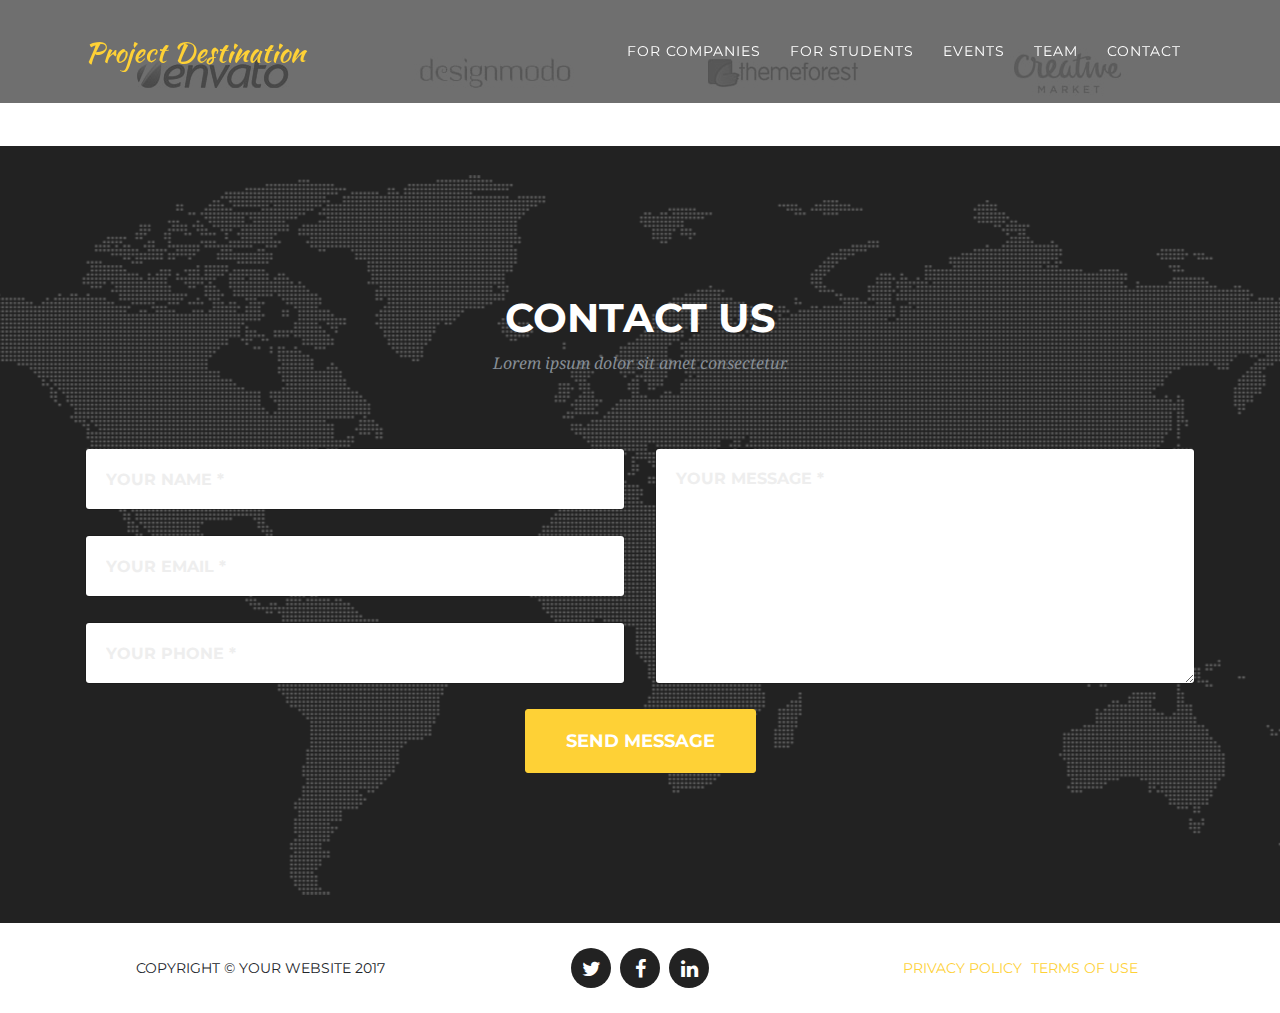
==== index.html @ 36972280 "First" ====
<!DOCTYPE html>
<html lang="en">

  <head>

    <meta charset="utf-8">
    <meta name="viewport" content="width=device-width, initial-scale=1, shrink-to-fit=no">
    <meta name="description" content="">
    <meta name="author" content="">

    <title>Project Destination 17/18</title>

    <!-- Bootstrap core CSS -->
    <link href="vendor/bootstrap/css/bootstrap.min.css" rel="stylesheet">

    <!-- Custom fonts for this template -->
    <link href="vendor/font-awesome/css/font-awesome.min.css" rel="stylesheet" type="text/css">
    <link href="https://fonts.googleapis.com/css?family=Montserrat:400,700" rel="stylesheet" type="text/css">
    <link href='https://fonts.googleapis.com/css?family=Kaushan+Script' rel='stylesheet' type='text/css'>
    <link href='https://fonts.googleapis.com/css?family=Droid+Serif:400,700,400italic,700italic' rel='stylesheet' type='text/css'>
    <link href='https://fonts.googleapis.com/css?family=Roboto+Slab:400,100,300,700' rel='stylesheet' type='text/css'>

    <!--Angular stuff-->
   <!--script src="https://ajax.googleapis.com/ajax/libs/angularjs/1.5.8/angular.js"></script>
    <script src="https://ajax.googleapis.com/ajax/libs/angularjs/1.5.8/angular-route.min.js"></script-->
    <script src="vendor/node_modules/angular/angular.js"></script>
    <script src="vendor/node_modules/route.js"></script>
    <script src="vendor/node_modules/angular-ui-router/release/angular-ui-router.js"></script>


    <script src="js/app.js"></script>


    <!-- Custom styles for this template -->
    <link href="css/agency.css" rel="stylesheet">

  </head>

  <body id="page-top" ng-app="app">

    <!-- Navigation -->
    <nav class="navbar navbar-expand-lg navbar-dark fixed-top" id="mainNav">
      <div class="container">
        <a class="navbar-brand js-scroll-trigger" href="#/">Project Destination</a>
        <button class="navbar-toggler navbar-toggler-right" type="button" data-toggle="collapse" data-target="#navbarResponsive" aria-controls="navbarResponsive" aria-expanded="false" aria-label="Toggle navigation">
          Menu
          <i class="fa fa-bars"></i>
        </button>
        <div class="collapse navbar-collapse" id="navbarResponsive">
          <ul class="navbar-nav ml-auto">
            <li class="nav-item">
              <a class="nav-link js-scroll-trigger" href="#companies">For Companies</a>
            </li>
            <li class="nav-item">
              <a class="nav-link js-scroll-trigger" href="#students">For Students</a>
            </li>
            <li class="nav-item">
              <a class="nav-link js-scroll-trigger" href="#events">Events</a>
            </li>
            <!--li class="nav-item">
              <a class="nav-link js-scroll-trigger" href="#about">About</a>
            </li-->
            <li class="nav-item">
              <a class="nav-link js-scroll-trigger" href="#team">Team</a>
            </li>
            <li class="nav-item">
              <a class="nav-link js-scroll-trigger" href="#contact">Contact</a>
            </li>
          </ul>
        </div>
      </div>
    </nav>



    <ui-view></ui-view>


   

    

    

    <!-- Clients -->
    <section class="py-5">
      <div class="container">
        <div class="row">
          <div class="col-md-3 col-sm-6">
            <a href="#">
              <img class="img-fluid d-block mx-auto" src="img/logos/envato.jpg" alt="">
            </a>
          </div>
          <div class="col-md-3 col-sm-6">
            <a href="#">
              <img class="img-fluid d-block mx-auto" src="img/logos/designmodo.jpg" alt="">
            </a>
          </div>
          <div class="col-md-3 col-sm-6">
            <a href="#">
              <img class="img-fluid d-block mx-auto" src="img/logos/themeforest.jpg" alt="">
            </a>
          </div>
          <div class="col-md-3 col-sm-6">
            <a href="#">
              <img class="img-fluid d-block mx-auto" src="img/logos/creative-market.jpg" alt="">
            </a>
          </div>
        </div>
      </div>
    </section>

    <!-- Contact -->
    <section id="contact">

      <div class="container">
        <div class="row">
          <div class="col-lg-12 text-center">
            <h2 class="section-heading">Contact Us</h2>
            <h3 class="section-subheading text-muted">Lorem ipsum dolor sit amet consectetur.</h3>
          </div>
        </div>
        <div class="row">
          <div class="col-lg-12">
            <form id="contactForm" name="sentMessage" novalidate>
              <div class="row">
                    <!--div class = "myCircle"></div-->

                <div class="col-md-6">
                  <div class="form-group">
                    <input class="form-control" id="name" type="text" placeholder="Your Name *" required data-validation-required-message="Please enter your name.">
                    <p class="help-block text-danger"></p>
                  </div>
                  <div class="form-group">
                    <input class="form-control" id="email" type="email" placeholder="Your Email *" required data-validation-required-message="Please enter your email address.">
                    <p class="help-block text-danger"></p>
                  </div>
                  <div class="form-group">
                    <input class="form-control" id="phone" type="tel" placeholder="Your Phone *" required data-validation-required-message="Please enter your phone number.">
                    <p class="help-block text-danger"></p>
                  </div>
                </div>
                <div class="col-md-6">
                  <div class="form-group">
                    <textarea class="form-control" id="message" placeholder="Your Message *" required data-validation-required-message="Please enter a message."></textarea>
                    <p class="help-block text-danger"></p>
                  </div>
                </div>
                <div class="clearfix"></div>
                <div class="col-lg-12 text-center">
                  <div id="success"></div>
                  <button id="sendMessageButton" class="btn btn-xl" type="submit">Send Message</button>
                </div>

              </div>
            </form>
          </div>
        </div>
      </div>
      
    </section>

    <!-- Footer -->
    <footer>
      <div class="container">
        <div class="row">
          <div class="col-md-4">
            <span class="copyright">Copyright &copy; Your Website 2017</span>
          </div>
          <div class="col-md-4">
            <ul class="list-inline social-buttons">
              <li class="list-inline-item">
                <a href="#">
                  <i class="fa fa-twitter"></i>
                </a>
              </li>
              <li class="list-inline-item">
                <a href="#">
                  <i class="fa fa-facebook"></i>
                </a>
              </li>
              <li class="list-inline-item">
                <a href="#">
                  <i class="fa fa-linkedin"></i>
                </a>
              </li>
            </ul>
          </div>
          <div class="col-md-4">
            <ul class="list-inline quicklinks">
              <li class="list-inline-item">
                <a href="#">Privacy Policy</a>
              </li>
              <li class="list-inline-item">
                <a href="#">Terms of Use</a>
              </li>
            </ul>
          </div>
        </div>
      </div>
    </footer>

    <!-- Portfolio Modals -->

    <!-- Modal 1 -->
    
    <div class="portfolio-modal modal fade" id="portfolioModal1" tabindex="-1" role="dialog" aria-hidden="true">
      <div class="modal-dialog">
        <div class="modal-content">
          <div class="close-modal" data-dismiss="modal">
            <div class="lr">
              <div class="rl"></div>
            </div>
          </div>
          <div class="container">
            <div class="row">
              <div class="col-lg-8 mx-auto">
                <div class="modal-body">
                  <!-- Project Details Go Here -->
                  <h2>Project Name</h2>
                  <p class="item-intro text-muted">Lorem ipsum dolor sit amet consectetur.</p>
                  <img class="img-fluid d-block mx-auto" src="img/portfolio/01-full.jpg" alt="">
                  <p>Use this area to describe your project. Lorem ipsum dolor sit amet, consectetur adipisicing elit. Est blanditiis dolorem culpa incidunt minus dignissimos deserunt repellat aperiam quasi sunt officia expedita beatae cupiditate, maiores repudiandae, nostrum, reiciendis facere nemo!</p>
                  <ul class="list-inline">
                    <li>Date: January 2017</li>
                    <li>Client: Threads</li>
                    <li>Category: Illustration</li>
                  </ul>
                  <button class="btn btn-primary" data-dismiss="modal" type="button">
                    <i class="fa fa-times"></i>
                    Close Project</button>
                </div>
              </div>
            </div>
          </div>
        </div>
      </div>
    </div>

    <!-- Modal 2 -->
    <div class="portfolio-modal modal fade" id="portfolioModal2" tabindex="-1" role="dialog" aria-hidden="true">
      <div class="modal-dialog">
        <div class="modal-content">
          <div class="close-modal" data-dismiss="modal">
            <div class="lr">
              <div class="rl"></div>
            </div>
          </div>
          <div class="container">
            <div class="row">
              <div class="col-lg-8 mx-auto">
                <div class="modal-body">
                  <!-- Project Details Go Here -->
                  <h2>Project Name</h2>
                  <p class="item-intro text-muted">Lorem ipsum dolor sit amet consectetur.</p>
                  <img class="img-fluid d-block mx-auto" src="img/portfolio/02-full.jpg" alt="">
                  <p>Use this area to describe your project. Lorem ipsum dolor sit amet, consectetur adipisicing elit. Est blanditiis dolorem culpa incidunt minus dignissimos deserunt repellat aperiam quasi sunt officia expedita beatae cupiditate, maiores repudiandae, nostrum, reiciendis facere nemo!</p>
                  <ul class="list-inline">
                    <li>Date: January 2017</li>
                    <li>Client: Explore</li>
                    <li>Category: Graphic Design</li>
                  </ul>
                  <button class="btn btn-primary" data-dismiss="modal" type="button">
                    <i class="fa fa-times"></i>
                    Close Project</button>
                </div>
              </div>
            </div>
          </div>
        </div>
      </div>
    </div>

    <!-- Modal 3 -->
    <div class="portfolio-modal modal fade" id="portfolioModal3" tabindex="-1" role="dialog" aria-hidden="true">
      <div class="modal-dialog">
        <div class="modal-content">
          <div class="close-modal" data-dismiss="modal">
            <div class="lr">
              <div class="rl"></div>
            </div>
          </div>
          <div class="container">
            <div class="row">
              <div class="col-lg-8 mx-auto">
                <div class="modal-body">
                  <!-- Project Details Go Here -->
                  <h2>Project Name</h2>
                  <p class="item-intro text-muted">Lorem ipsum dolor sit amet consectetur.</p>
                  <img class="img-fluid d-block mx-auto" src="img/portfolio/03-full.jpg" alt="">
                  <p>Use this area to describe your project. Lorem ipsum dolor sit amet, consectetur adipisicing elit. Est blanditiis dolorem culpa incidunt minus dignissimos deserunt repellat aperiam quasi sunt officia expedita beatae cupiditate, maiores repudiandae, nostrum, reiciendis facere nemo!</p>
                  <ul class="list-inline">
                    <li>Date: January 2017</li>
                    <li>Client: Finish</li>
                    <li>Category: Identity</li>
                  </ul>
                  <button class="btn btn-primary" data-dismiss="modal" type="button">
                    <i class="fa fa-times"></i>
                    Close Project</button>
                </div>
              </div>
            </div>
          </div>
        </div>
      </div>
    </div>

    <!-- Modal 4 -->
    <div class="portfolio-modal modal fade" id="portfolioModal4" tabindex="-1" role="dialog" aria-hidden="true">
      <div class="modal-dialog">
        <div class="modal-content">
          <div class="close-modal" data-dismiss="modal">
            <div class="lr">
              <div class="rl"></div>
            </div>
          </div>
          <div class="container">
            <div class="row">
              <div class="col-lg-8 mx-auto">
                <div class="modal-body">
                  <!-- Project Details Go Here -->
                  <h2>Project Name</h2>
                  <p class="item-intro text-muted">Lorem ipsum dolor sit amet consectetur.</p>
                  <img class="img-fluid d-block mx-auto" src="img/portfolio/04-full.jpg" alt="">
                  <p>Use this area to describe your project. Lorem ipsum dolor sit amet, consectetur adipisicing elit. Est blanditiis dolorem culpa incidunt minus dignissimos deserunt repellat aperiam quasi sunt officia expedita beatae cupiditate, maiores repudiandae, nostrum, reiciendis facere nemo!</p>
                  <ul class="list-inline">
                    <li>Date: January 2017</li>
                    <li>Client: Lines</li>
                    <li>Category: Branding</li>
                  </ul>
                  <button class="btn btn-primary" data-dismiss="modal" type="button">
                    <i class="fa fa-times"></i>
                    Close Project</button>
                </div>
              </div>
            </div>
          </div>
        </div>
      </div>
    </div>

    <!-- Modal 5 -->
    <div class="portfolio-modal modal fade" id="portfolioModal5" tabindex="-1" role="dialog" aria-hidden="true">
      <div class="modal-dialog">
        <div class="modal-content">
          <div class="close-modal" data-dismiss="modal">
            <div class="lr">
              <div class="rl"></div>
            </div>
          </div>
          <div class="container">
            <div class="row">
              <div class="col-lg-8 mx-auto">
                <div class="modal-body">
                  <!-- Project Details Go Here -->
                  <h2>Project Name</h2>
                  <p class="item-intro text-muted">Lorem ipsum dolor sit amet consectetur.</p>
                  <img class="img-fluid d-block mx-auto" src="img/portfolio/05-full.jpg" alt="">
                  <p>Use this area to describe your project. Lorem ipsum dolor sit amet, consectetur adipisicing elit. Est blanditiis dolorem culpa incidunt minus dignissimos deserunt repellat aperiam quasi sunt officia expedita beatae cupiditate, maiores repudiandae, nostrum, reiciendis facere nemo!</p>
                  <ul class="list-inline">
                    <li>Date: January 2017</li>
                    <li>Client: Southwest</li>
                    <li>Category: Website Design</li>
                  </ul>
                  <button class="btn btn-primary" data-dismiss="modal" type="button">
                    <i class="fa fa-times"></i>
                    Close Project</button>
                </div>
              </div>
            </div>
          </div>
        </div>
      </div>
    </div>

    <!-- Modal 6 -->
    <div class="portfolio-modal modal fade" id="portfolioModal6" tabindex="-1" role="dialog" aria-hidden="true">
      <div class="modal-dialog">
        <div class="modal-content">
          <div class="close-modal" data-dismiss="modal">
            <div class="lr">
              <div class="rl"></div>
            </div>
          </div>
          <div class="container">
            <div class="row">
              <div class="col-lg-8 mx-auto">
                <div class="modal-body">
                  <!-- Project Details Go Here -->
                  <h2>Project Name</h2>
                  <p class="item-intro text-muted">Lorem ipsum dolor sit amet consectetur.</p>
                  <img class="img-fluid d-block mx-auto" src="img/portfolio/06-full.jpg" alt="">
                  <p>Use this area to describe your project. Lorem ipsum dolor sit amet, consectetur adipisicing elit. Est blanditiis dolorem culpa incidunt minus dignissimos deserunt repellat aperiam quasi sunt officia expedita beatae cupiditate, maiores repudiandae, nostrum, reiciendis facere nemo!</p>
                  <ul class="list-inline">
                    <li>Date: January 2017</li>
                    <li>Client: Window</li>
                    <li>Category: Photography</li>
                  </ul>
                  <button class="btn btn-primary" data-dismiss="modal" type="button">
                    <i class="fa fa-times"></i>
                    Close Project</button>
                </div>
              </div>
            </div>
          </div>
        </div>
      </div>
    </div>

    <!-- Bootstrap core JavaScript -->
    <script src="vendor/jquery/jquery.min.js"></script>
    <script src="vendor/popper/popper.min.js"></script>
    <script src="vendor/bootstrap/js/bootstrap.min.js"></script>

    <!-- Plugin JavaScript -->
    <script src="vendor/jquery-easing/jquery.easing.min.js"></script>

    <!-- Contact form JavaScript -->
    <script src="js/jqBootstrapValidation.js"></script>
    <script src="js/contact_me.js"></script>

    <!-- Custom scripts for this template -->
    <script src="js/agency.min.js"></script>

  </body>

</html>
---- css/agency.css ----
/*!
 * Start Bootstrap - Agency v4.0.0-beta (http://startbootstrap.com/template-overviews/agency)
 * Copyright 2013-2017 Start Bootstrap
 * Licensed under MIT (https://github.com/BlackrockDigital/startbootstrap-agency/blob/master/LICENSE)
 */
body {
  overflow-x: hidden;
  font-family: 'Roboto Slab', 'Helvetica Neue', Helvetica, Arial, sans-serif; }

p {
  line-height: 1.75; }

a {
  color: #fed136; }
  a.active, a:active, a:focus, a:hover {
    color: #fec503; }

h1,
h2,
h3,
h4,
h5,
h6 {
  font-weight: 700;
  font-family: 'Montserrat', 'Helvetica Neue', Helvetica, Arial, sans-serif;
  text-transform: uppercase; }

section {
  padding: 100px 0; }
  section h2.section-heading {
    font-size: 40px;
    margin-top: 0;
    margin-bottom: 15px; }
  section h3.section-subheading {
    font-size: 16px;
    font-weight: 400;
    font-style: italic;
    margin-bottom: 75px;
    text-transform: none;
    font-family: 'Droid Serif', 'Helvetica Neue', Helvetica, Arial, sans-serif; }

@media (min-width: 768px) {
  section {
    padding: 150px 0; } }

::-moz-selection {
  background: #fed136;
  text-shadow: none; }

::selection {
  background: #fed136;
  text-shadow: none; }

img::selection {
  background: transparent; }

img::-moz-selection {
  background: transparent; }

body {
  -webkit-tap-highlight-color: #fed136; }

#mainNav {
  background-color: #222222; }
  #mainNav .navbar-toggler {
    font-size: 12px;
    right: 0;
    padding: 13px;

    text-transform: uppercase;
    color: #a6a6a6;
    border: 0;
    background-color: #fed136;
    font-family: 'Montserrat', 'Helvetica Neue', Helvetica, Arial, sans-serif;
    text-transform: uppercase; }
  #mainNav .navbar-brand {
    color: #fed136;
    font-family: 'Kaushan Script', 'Helvetica Neue', Helvetica, Arial, cursive; }
    #mainNav .navbar-brand.active, #mainNav .navbar-brand:active, #mainNav .navbar-brand:focus, #mainNav .navbar-brand:hover {
      color: white; }
  #mainNav .navbar-nav .nav-item .nav-link {
    font-size: 90%;
    font-weight: 400;
    padding: 0.75em 0;
    letter-spacing: 1px;
    color: white;
    font-family: 'Montserrat', 'Helvetica Neue', Helvetica, Arial, sans-serif;
    text-transform: uppercase; }
    #mainNav .navbar-nav .nav-item .nav-link.active, #mainNav .navbar-nav .nav-item .nav-link:hover, #mainNav .nav-link:active{
      
      color: #fed136; }
    

@media (min-width: 992px) {
  #mainNav {
    padding-top: 25px;
    padding-bottom: 25px;
    -webkit-transition: padding-top 0.3s, padding-bottom 0.3s;
    -moz-transition: padding-top 0.3s, padding-bottom 0.3s;
    transition: padding-top 0.3s, padding-bottom 0.3s;
    border: none;
    background-color: rgb(50,50,50); /*Fallback  */
    background-color: rgba(50,50,50,0.7); }
    #mainNav .navbar-brand {
      
      font-size: 1.75em;
      -webkit-transition: all 0.3s;
      -moz-transition: all 0.3s;
      transition: all 0.3s; }
    #mainNav .navbar-nav .nav-item .nav-link {
      padding: 1.1em 1em !important; }
    #mainNav.navbar-shrink {
      padding-top: 0;
      padding-bottom: 0;
      background-color: #222222; }
      #mainNav.navbar-shrink .navbar-brand {
        font-size: 1.25em;
        padding: 12px 0; } }

header.masthead {
  text-align: center;
  color: white;
  background-image: url("../img/header-bg.jpg");
  background-repeat: no-repeat;
  background-attachment: scroll;
  background-position: center center;
  -webkit-background-size: cover;
  -moz-background-size: cover;
  -o-background-size: cover;
  background-size: cover; }
  header.masthead .intro-text {
    padding-top: 150px;
    padding-bottom: 100px; }
    header.masthead .intro-text .intro-lead-in {
      font-size: 22px;
      font-style: italic;
      line-height: 22px;
      margin-bottom: 25px;
      font-family: 'Droid Serif', 'Helvetica Neue', Helvetica, Arial, sans-serif; }
    header.masthead .intro-text .intro-heading {
      font-size: 50px;
      font-weight: 700;
      line-height: 50px;
      margin-bottom: 25px;
      font-family: 'Montserrat', 'Helvetica Neue', Helvetica, Arial, sans-serif;
      text-transform: uppercase; }

@media (min-width: 768px) {
  header.masthead .intro-text {
    padding-top: 300px;
    padding-bottom: 200px; }
    header.masthead .intro-text .intro-lead-in {
      font-size: 40px;
      font-style: italic;
      line-height: 40px;
      margin-bottom: 25px;
      font-family: 'Droid Serif', 'Helvetica Neue', Helvetica, Arial, sans-serif; }
    header.masthead .intro-text .intro-heading {
      font-size: 75px;
      font-weight: 700;
      line-height: 75px;
      margin-bottom: 50px;
      font-family: 'Montserrat', 'Helvetica Neue', Helvetica, Arial, sans-serif;
      text-transform: uppercase; } }

.service-heading {
  margin: 15px 0;
  text-transform: none; }

#portfolio .portfolio-item {
  right: 0;
  margin: 0 0 15px; }
  #portfolio .portfolio-item .portfolio-link {
    position: relative;
    display: block;
    max-width: 400px;
    margin: 0 auto;
    cursor: pointer; }
    #portfolio .portfolio-item .portfolio-link .portfolio-hover {
      position: absolute;
      width: 100%;
      height: 100%;
      -webkit-transition: all ease 0.5s;
      -moz-transition: all ease 0.5s;
      transition: all ease 0.5s;
      opacity: 0;
      background: rgba(254, 209, 54, 0.9); }
      #portfolio .portfolio-item .portfolio-link .portfolio-hover:hover {
        opacity: 1; }
      #portfolio .portfolio-item .portfolio-link .portfolio-hover .portfolio-hover-content {
        font-size: 20px;
        position: absolute;
        top: 50%;
        width: 100%;
        height: 20px;
        margin-top: -12px;
        text-align: center;
        color: white; }
        #portfolio .portfolio-item .portfolio-link .portfolio-hover .portfolio-hover-content i {
          margin-top: -12px; }
        #portfolio .portfolio-item .portfolio-link .portfolio-hover .portfolio-hover-content h3,
        #portfolio .portfolio-item .portfolio-link .portfolio-hover .portfolio-hover-content h4 {
          margin: 0; }
  #portfolio .portfolio-item .portfolio-caption {
    max-width: 400px;
    margin: 0 auto;
    padding: 25px;
    text-align: center;
    background-color: white; }
    #portfolio .portfolio-item .portfolio-caption h4 {
      margin: 0;
      text-transform: none; }
    #portfolio .portfolio-item .portfolio-caption p {
      font-size: 16px;
      font-style: italic;
      margin: 0;
      font-family: 'Droid Serif', 'Helvetica Neue', Helvetica, Arial, sans-serif; }

#portfolio * {
  z-index: 2; }

@media (min-width: 767px) {
  #portfolio .portfolio-item {
    margin: 0 0 30px; } }

.portfolio-modal .modal-dialog {
  max-width: none;
  
  height: 40%;
  width: 40%;
  margin: 0; }

.portfolio-modal .modal-content {
  min-height: 100%;
  padding: 100px 0;
  text-align: center;
  border: none;
  border-radius: 0;
  background-clip: border-box;
  -webkit-box-shadow: none;
  box-shadow: none; }
  .portfolio-modal .modal-content h2 {
    font-size: 3em;
    margin-bottom: 15px; }
  .portfolio-modal .modal-content p {
    margin-bottom: 30px; }
  .portfolio-modal .modal-content p.item-intro {
    font-size: 16px;
    font-style: italic;
    margin: 20px 0 30px;
    font-family: 'Droid Serif', 'Helvetica Neue', Helvetica, Arial, sans-serif; }
  .portfolio-modal .modal-content ul.list-inline {
    margin-top: 0;
    margin-bottom: 30px; }
  .portfolio-modal .modal-content img {
    margin-bottom: 30px; }
  .portfolio-modal .modal-content button {
    cursor: pointer; }

.portfolio-modal .close-modal {
  position: absolute;
  top: 25px;
  right: 25px;
  width: 75px;
  height: 75px;
  cursor: pointer;
  background-color: transparent; }
  .portfolio-modal .close-modal:hover {
    opacity: 0.3; }
  .portfolio-modal .close-modal .lr {
    /* Safari and Chrome */
    z-index: 1051;
    width: 1px;
    height: 75px;
    margin-left: 35px;
    /* IE 9 */
    -webkit-transform: rotate(45deg);
    -ms-transform: rotate(45deg);
    transform: rotate(45deg);
    background-color: #222222; }
    .portfolio-modal .close-modal .lr .rl {
      /* Safari and Chrome */
      z-index: 1052;
      width: 1px;
      height: 75px;
      /* IE 9 */
      -webkit-transform: rotate(90deg);
      -ms-transform: rotate(90deg);
      transform: rotate(90deg);
      background-color: #222222; }

.portfolio-modal .modal-backdrop {
  display: none;
  opacity: 0; }

.timeline {
  position: relative;
  padding: 0;
  list-style: none; }
  .timeline:before {
    position: absolute;
    top: 0;
    bottom: 0;
    left: 40px;
    width: 2px;
    margin-left: -1.5px;
    content: '';
    background-color: #f1f1f1; }
  .timeline > li {
    position: relative;
    min-height: 50px;
    margin-bottom: 50px; }
    .timeline > li:after, .timeline > li:before {
      display: table;
      content: ' '; }
    .timeline > li:after {
      clear: both; }
    .timeline > li .timeline-panel {
      position: relative;
      float: right;
      width: 100%;
      padding: 0 20px 0 100px;
      text-align: left; }
      .timeline > li .timeline-panel:before {
        right: auto;
        left: -15px;
        border-right-width: 15px;
        border-left-width: 0; }
      .timeline > li .timeline-panel:after {
        right: auto;
        left: -14px;
        border-right-width: 14px;
        border-left-width: 0; }
    .timeline > li .timeline-image {
      position: absolute;
      z-index: 100;
      left: 0;
      width: 80px;
      height: 80px;
      margin-left: 0;
      text-align: center;
      color: white;
      border: 7px solid #f1f1f1;
      border-radius: 100%;
      background-color: #fed136; }
      .timeline > li .timeline-image h4 {
        font-size: 10px;
        line-height: 14px;
        margin-top: 12px; }
    .timeline > li.timeline-inverted > .timeline-panel {
      float: right;
      padding: 0 20px 0 100px;
      text-align: left; }
      .timeline > li.timeline-inverted > .timeline-panel:before {
        right: auto;
        left: -15px;
        border-right-width: 15px;
        border-left-width: 0; }
      .timeline > li.timeline-inverted > .timeline-panel:after {
        right: auto;
        left: -14px;
        border-right-width: 14px;
        border-left-width: 0; }
    .timeline > li:last-child {
      margin-bottom: 0; }
  .timeline .timeline-heading h4 {
    margin-top: 0;
    color: inherit; }
    .timeline .timeline-heading h4.subheading {
      text-transform: none; }
  .timeline .timeline-body > ul,
  .timeline .timeline-body > p {
    margin-bottom: 0; }

@media (min-width: 768px) {
  .timeline:before {
    left: 50%; }
  .timeline > li {
    min-height: 100px;
    margin-bottom: 100px; }
    .timeline > li .timeline-panel {
      float: left;
      width: 41%;
      padding: 0 20px 20px 30px;
      text-align: right; }
    .timeline > li .timeline-image {
      left: 50%;
      width: 100px;
      height: 100px;
      margin-left: -50px; }
      .timeline > li .timeline-image h4 {
        font-size: 13px;
        line-height: 18px;
        margin-top: 16px; }
    .timeline > li.timeline-inverted > .timeline-panel {
      float: right;
      padding: 0 30px 20px 20px;
      text-align: left; } }

@media (min-width: 992px) {
  .timeline > li {
    min-height: 150px; }
    .timeline > li .timeline-panel {
      padding: 0 20px 20px; }
    .timeline > li .timeline-image {
      width: 150px;
      height: 150px;
      margin-left: -75px; }
      .timeline > li .timeline-image h4 {
        font-size: 18px;
        line-height: 26px;
        margin-top: 30px; }
    .timeline > li.timeline-inverted > .timeline-panel {
      padding: 0 20px 20px; } }

@media (min-width: 1200px) {
  .timeline > li {
    min-height: 170px; }
    .timeline > li .timeline-panel {
      padding: 0 20px 20px 100px; }
    .timeline > li .timeline-image {
      width: 170px;
      height: 170px;
      margin-left: -85px; }
      .timeline > li .timeline-image h4 {
        margin-top: 40px; }
    .timeline > li.timeline-inverted > .timeline-panel {
      padding: 0 100px 20px 20px; } }

.team-member {
  margin-bottom: 50px;
  text-align: center; }
  .team-member img {
    width: 225px;
    height: 225px;
    border: 7px solid white; }
  .team-member h4 {
    margin-top: 25px;
    margin-bottom: 0;
    text-transform: none; }
  .team-member p {
    margin-top: 0; }

section#contact {
  background-color: #222222;
  background-image: url("../img/map-image.png");

  background-repeat: no-repeat;
  background-position: center; }
  section#contact .section-heading {
    color: white; }
  section#contact .form-group {
    margin-bottom: 25px; }
  section#contact .myCircle {
    width: 30px;
      height: 30px;
      opacity: 0.5;
      -webkit-border-radius: 25px;
      -moz-border-radius: 25px;
      border-radius: 25px;
      background: blue;
      position: absolute;
      left:53%;
      top:-27%;
      margin-right: -53%;
  }
    section#contact .form-group input,
    section#contact .form-group textarea {
      padding: 20px; }
    section#contact .form-group input.form-control {
      height: auto; }
    section#contact .form-group textarea.form-control {
      height: 236px; }
  section#contact .form-control:focus {
    border-color: #fed136;
    box-shadow: none; }
  section#contact ::-webkit-input-placeholder {
    font-weight: 700;
    color: #eeeeee;
    font-family: 'Montserrat', 'Helvetica Neue', Helvetica, Arial, sans-serif;
    text-transform: uppercase; }
  section#contact :-moz-placeholder {
    font-weight: 700;
    color: #eeeeee;
    /* Firefox 18- */
    font-family: 'Montserrat', 'Helvetica Neue', Helvetica, Arial, sans-serif;
    text-transform: uppercase; }
  section#contact ::-moz-placeholder {
    font-weight: 700;
    color: #eeeeee;
    /* Firefox 19+ */
    font-family: 'Montserrat', 'Helvetica Neue', Helvetica, Arial, sans-serif;
    text-transform: uppercase; }
  section#contact :-ms-input-placeholder {
    font-weight: 700;
    color: #eeeeee;
    font-family: 'Montserrat', 'Helvetica Neue', Helvetica, Arial, sans-serif;
    text-transform: uppercase; }
  section#contact .text-danger {
    color: #e74c3c; }

footer {
  padding: 25px 0;
  text-align: center; }
  footer span.copyright {
    font-size: 90%;
    line-height: 40px;
    text-transform: none;
    font-family: 'Montserrat', 'Helvetica Neue', Helvetica, Arial, sans-serif;
    text-transform: uppercase; }
  footer ul.quicklinks {
    font-size: 90%;
    line-height: 40px;
    margin-bottom: 0;
    text-transform: none;
    font-family: 'Montserrat', 'Helvetica Neue', Helvetica, Arial, sans-serif;
    text-transform: uppercase; }

ul.social-buttons {
  margin-bottom: 0; }
  ul.social-buttons li a {
    font-size: 20px;
    line-height: 40px;
    display: block;
    width: 40px;
    height: 40px;
    -webkit-transition: all 0.3s;
    -moz-transition: all 0.3s;
    transition: all 0.3s;
    color: white;
    border-radius: 100%;
    outline: none;
    background-color: #222222; }
    ul.social-buttons li a:active, ul.social-buttons li a:focus, ul.social-buttons li a:hover {
      background-color: #fed136; }

.text-primary {
  color: #fed136 !important; }

.btn-primary {
  font-weight: 700;
  color: white;
  border-color: #fed136;
  background-color: #fed136;
  font-family: 'Montserrat', 'Helvetica Neue', Helvetica, Arial, sans-serif;
  text-transform: uppercase; }
  .btn-primary.focus, .btn-primary:focus {
    color: white;
    border-color: #b48b01;
    background-color: #fec503; }
  .btn-primary:hover {
    color: white;
    border-color: #f6bf01;
    background-color: #fec503; }
  .btn-primary.active, .btn-primary:active,
  .open > .btn-primary.dropdown-toggle {
    color: white;
    border-color: #f6bf01;
    background-color: #fec503; }
    .btn-primary.active.focus, .btn-primary.active:focus, .btn-primary.active:hover, .btn-primary:active.focus, .btn-primary:active:focus, .btn-primary:active:hover,
    .open > .btn-primary.dropdown-toggle.focus,
    .open > .btn-primary.dropdown-toggle:focus,
    .open > .btn-primary.dropdown-toggle:hover {
      color: white;
      border-color: #b48b01;
      background-color: #dcab01; }
  .btn-primary.active, .btn-primary:active,
  .open > .btn-primary.dropdown-toggle {
    background-image: none; }
  .btn-primary.disabled.focus, .btn-primary.disabled:focus, .btn-primary.disabled:hover, .btn-primary[disabled].focus, .btn-primary[disabled]:focus, .btn-primary[disabled]:hover,
  fieldset[disabled] .btn-primary.focus,
  fieldset[disabled] .btn-primary:focus,
  fieldset[disabled] .btn-primary:hover {
    border-color: #fed136;
    background-color: #fed136; }
  .btn-primary .badge {
    color: #fed136;
    background-color: white; }

.btn-xl {
  font-size: 18px;
  font-weight: 700;
  padding: 20px 40px;
  border-radius: 3px;
  color: white;
  border-color: #fed136;
  background-color: #fed136;
  font-family: 'Montserrat', 'Helvetica Neue', Helvetica, Arial, sans-serif;
  text-transform: uppercase; }
  .btn-xl.focus, .btn-xl:focus {
    color: white;
    border-color: #b48b01;
    background-color: #fec503; }
  .btn-xl:hover {
    color: white;
    border-color: #f6bf01;
    background-color: #fec503; }
  .btn-xl.active, .btn-xl:active,
  .open > .btn-xl.dropdown-toggle {
    color: white;
    border-color: #f6bf01;
    background-color: #fec503; }
    .btn-xl.active.focus, .btn-xl.active:focus, .btn-xl.active:hover, .btn-xl:active.focus, .btn-xl:active:focus, .btn-xl:active:hover,
    .open > .btn-xl.dropdown-toggle.focus,
    .open > .btn-xl.dropdown-toggle:focus,
    .open > .btn-xl.dropdown-toggle:hover {
      color: white;
      border-color: #b48b01;
      background-color: #dcab01; }
  .btn-xl.active, .btn-xl:active,
  .open > .btn-xl.dropdown-toggle {
    background-image: none; }
  .btn-xl.disabled.focus, .btn-xl.disabled:focus, .btn-xl.disabled:hover, .btn-xl[disabled].focus, .btn-xl[disabled]:focus, .btn-xl[disabled]:hover,
  fieldset[disabled] .btn-xl.focus,
  fieldset[disabled] .btn-xl:focus,
  fieldset[disabled] .btn-xl:hover {
    border-color: #fed136;
    background-color: #fed136; }
  .btn-xl .badge {
    color: #fed136;
    background-color: white; }
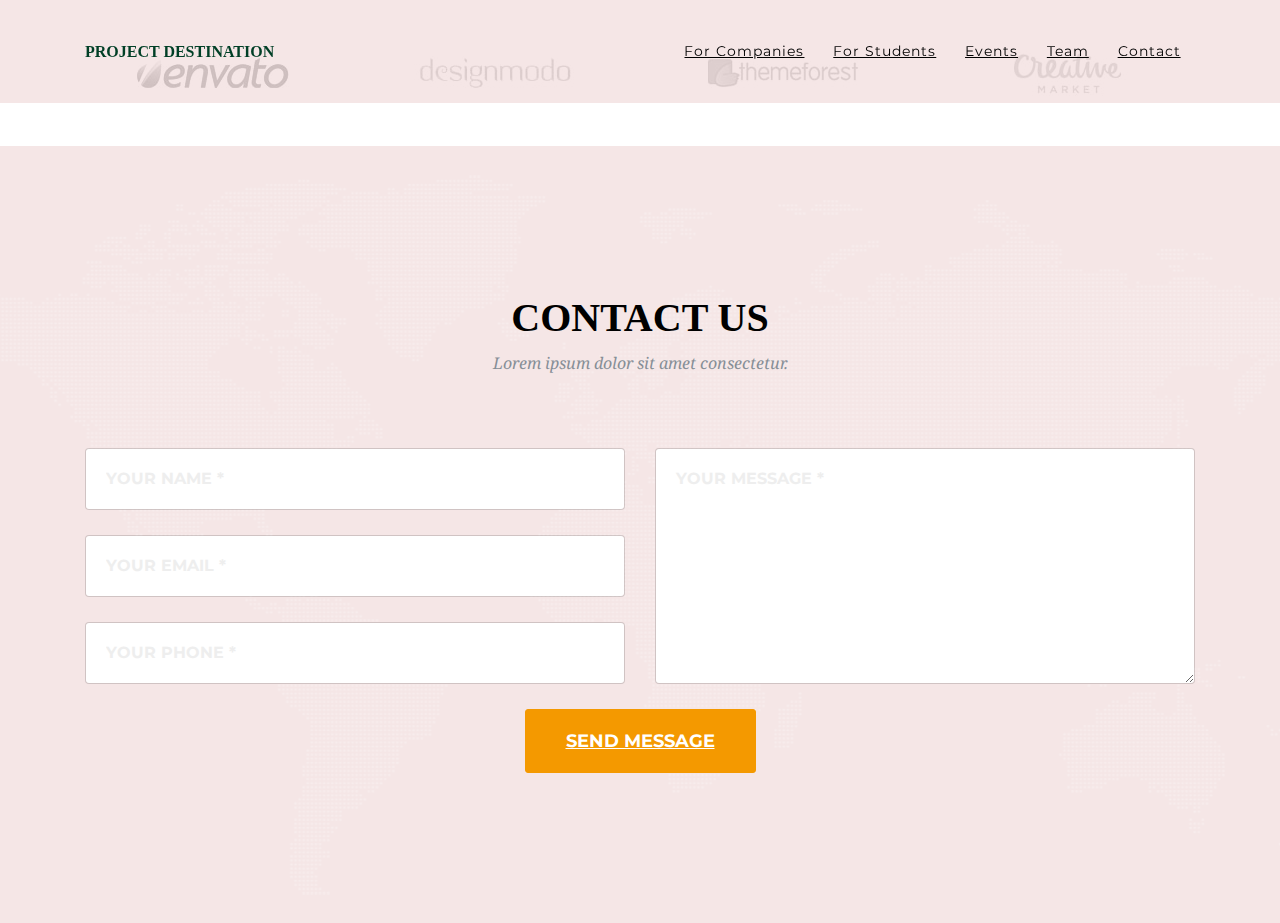
==== commit 0aadc88a: "Grafisk profil" ====
--- a/index.html
+++ b/index.html
@@ -2,9 +2,20 @@
 <html lang="en">
 
   <head>
+    <!-- Google Analytics -->
+<script>
+(function(i,s,o,g,r,a,m){i['GoogleAnalyticsObject']=r;i[r]=i[r]||function(){
+(i[r].q=i[r].q||[]).push(arguments)},i[r].l=1*new Date();a=s.createElement(o),
+m=s.getElementsByTagName(o)[0];a.async=1;a.src=g;m.parentNode.insertBefore(a,m)
+})(window,document,'script','https://www.google-analytics.com/analytics.js','ga');
+
+ga('create', 'UA-106635878-1', 'auto');
+ga('send', 'pageview');
+</script>
+<!-- End Google Analytics -->
 
     <meta charset="utf-8">
-    <meta name="viewport" content="width=device-width, initial-scale=1, shrink-to-fit=no">
+    <meta name="viewport" content="width=device-width, initial-scale=1, shrink-to-fit=yes">
     <meta name="description" content="">
     <meta name="author" content="">
 
@@ -161,7 +172,7 @@
     </section>
 
     <!-- Footer -->
-    <footer>
+    <!--footer>
       <div class="container">
         <div class="row">
           <div class="col-md-4">
@@ -198,7 +209,7 @@
           </div>
         </div>
       </div>
-    </footer>
+    </footer-->
 
     <!-- Portfolio Modals -->
 
--- a/css/agency.css
+++ b/css/agency.css
@@ -5,13 +5,14 @@
  */
 body {
   overflow-x: hidden;
-  font-family: 'Roboto Slab', 'Helvetica Neue', Helvetica, Arial, sans-serif; }
+  font-family: "Roboto", serif; }
 
 p {
+  font-family: "Roboto", serif;
   line-height: 1.75; }
 
 a {
-  color: #fed136; }
+  color: #F49900; }
   a.active, a:active, a:focus, a:hover {
     color: #fec503; }
 
@@ -22,7 +23,7 @@
 h5,
 h6 {
   font-weight: 700;
-  font-family: 'Montserrat', 'Helvetica Neue', Helvetica, Arial, sans-serif;
+  font-family: "Times New Roman", times,serif;
   text-transform: uppercase; }
 
 section {
@@ -44,11 +45,11 @@
     padding: 150px 0; } }
 
 ::-moz-selection {
-  background: #fed136;
+  background: #F49900;
   text-shadow: none; }
 
 ::selection {
-  background: #fed136;
+  background: #F49900;
   text-shadow: none; }
 
 img::selection {
@@ -58,37 +59,41 @@
   background: transparent; }
 
 body {
-  -webkit-tap-highlight-color: #fed136; }
+  -webkit-tap-highlight-color: #F49900; }
 
 #mainNav {
-  background-color: #222222; }
+  background-color: #F1DCDB; }
   #mainNav .navbar-toggler {
     font-size: 12px;
     right: 0;
     padding: 13px;
 
     text-transform: uppercase;
-    color: #a6a6a6;
+    color: #003F26;
     border: 0;
-    background-color: #fed136;
+    background-color: #F49900;
     font-family: 'Montserrat', 'Helvetica Neue', Helvetica, Arial, sans-serif;
     text-transform: uppercase; }
   #mainNav .navbar-brand {
-    color: #fed136;
-    font-family: 'Kaushan Script', 'Helvetica Neue', Helvetica, Arial, cursive; }
+    color: #003F26;
+    font-size:100%;
+    font-weight: bold;
+    font-family: "Roboto", serif;
+    text-transform: uppercase;}
     #mainNav .navbar-brand.active, #mainNav .navbar-brand:active, #mainNav .navbar-brand:focus, #mainNav .navbar-brand:hover {
-      color: white; }
+      color: #F49900; }
   #mainNav .navbar-nav .nav-item .nav-link {
     font-size: 90%;
     font-weight: 400;
     padding: 0.75em 0;
     letter-spacing: 1px;
-    color: white;
-    font-family: 'Montserrat', 'Helvetica Neue', Helvetica, Arial, sans-serif;
-    text-transform: uppercase; }
+    color: black;
+    font-family: 'Montserrat', 'Helvetica Neue', Helvetica, Arial, sans-serif;
+    text-decoration: underline;
+    /*text-transform: uppercase;*/ }
     #mainNav .navbar-nav .nav-item .nav-link.active, #mainNav .navbar-nav .nav-item .nav-link:hover, #mainNav .nav-link:active{
       
-      color: #fed136; }
+      color: #F49900; }
     
 
 @media (min-width: 992px) {
@@ -99,11 +104,14 @@
     -moz-transition: padding-top 0.3s, padding-bottom 0.3s;
     transition: padding-top 0.3s, padding-bottom 0.3s;
     border: none;
-    background-color: rgb(50,50,50); /*Fallback  */
-    background-color: rgba(50,50,50,0.7); }
+    background-color: rgb(241,220,219); /*Fallback  */
+    background-color: rgba(241,220,219,0.7); }
     #mainNav .navbar-brand {
       
-      font-size: 1.75em;
+      font-size: 1,5em;
+      font-weight: bold;
+      font-family: "Roboto", serif;
+      text-transform: uppercase;
       -webkit-transition: all 0.3s;
       -moz-transition: all 0.3s;
       transition: all 0.3s; }
@@ -112,7 +120,7 @@
     #mainNav.navbar-shrink {
       padding-top: 0;
       padding-bottom: 0;
-      background-color: #222222; }
+      background-color: rgba(241,220,219,0.7); }
       #mainNav.navbar-shrink .navbar-brand {
         font-size: 1.25em;
         padding: 12px 0; } }
@@ -213,6 +221,8 @@
     #portfolio .portfolio-item .portfolio-caption p {
       font-size: 16px;
       font-style: italic;
+      color: #F1DCDB;
+      text-decoration: underline;
       margin: 0;
       font-family: 'Droid Serif', 'Helvetica Neue', Helvetica, Arial, sans-serif; }
 
@@ -224,14 +234,16 @@
     margin: 0 0 30px; } }
 
 .portfolio-modal .modal-dialog {
-  max-width: none;
-  
-  height: 40%;
-  width: 40%;
+  max-width: 50%;
+  top:5%;
+
+  left:25%;
+  height: 10%;
   margin: 0; }
 
 .portfolio-modal .modal-content {
-  min-height: 100%;
+  min-height: 40%;
+
   padding: 100px 0;
   text-align: center;
   border: none;
@@ -251,9 +263,9 @@
     font-family: 'Droid Serif', 'Helvetica Neue', Helvetica, Arial, sans-serif; }
   .portfolio-modal .modal-content ul.list-inline {
     margin-top: 0;
-    margin-bottom: 30px; }
+    margin-bottom: 10px; }
   .portfolio-modal .modal-content img {
-    margin-bottom: 30px; }
+    margin-bottom: 10px; }
   .portfolio-modal .modal-content button {
     cursor: pointer; }
 
@@ -292,6 +304,12 @@
 .portfolio-modal .modal-backdrop {
   display: none;
   opacity: 0; }
+@media only screen and (max-width: 767px){
+  .portfolio-modal .modal-dialog{
+    max-width: 100%;
+    left:0% ;
+  }
+}
 
 .timeline {
   position: relative;
@@ -342,7 +360,7 @@
       color: white;
       border: 7px solid #f1f1f1;
       border-radius: 100%;
-      background-color: #fed136; }
+      background-color: #F49900; }
       .timeline > li .timeline-image h4 {
         font-size: 10px;
         line-height: 14px;
@@ -428,11 +446,12 @@
       padding: 0 100px 20px 20px; } }
 
 .team-member {
-  margin-bottom: 50px;
+  
+  margin-bottom: 10px;
   text-align: center; }
   .team-member img {
-    width: 225px;
-    height: 225px;
+    width: 150px;
+    height: 150px;
     border: 7px solid white; }
   .team-member h4 {
     margin-top: 25px;
@@ -442,13 +461,13 @@
     margin-top: 0; }
 
 section#contact {
-  background-color: #222222;
+  background-color: rgba(241,220,219,0.7);
   background-image: url("../img/map-image.png");
 
   background-repeat: no-repeat;
   background-position: center; }
   section#contact .section-heading {
-    color: white; }
+    color: black; }
   section#contact .form-group {
     margin-bottom: 25px; }
   section#contact .myCircle {
@@ -472,7 +491,7 @@
     section#contact .form-group textarea.form-control {
       height: 236px; }
   section#contact .form-control:focus {
-    border-color: #fed136;
+    border-color: #F49900;
     box-shadow: none; }
   section#contact ::-webkit-input-placeholder {
     font-weight: 700;
@@ -532,17 +551,17 @@
     outline: none;
     background-color: #222222; }
     ul.social-buttons li a:active, ul.social-buttons li a:focus, ul.social-buttons li a:hover {
-      background-color: #fed136; }
+      background-color: #F49900; }
 
 .text-primary {
-  color: #fed136 !important; }
+  color: #F49900 !important; }
 
 .btn-primary {
   font-weight: 700;
   color: white;
-  border-color: #fed136;
-  background-color: #fed136;
-  font-family: 'Montserrat', 'Helvetica Neue', Helvetica, Arial, sans-serif;
+  border-color: #F49900;
+  background-color: #F49900;
+  font-family: "Roboto", serif;
   text-transform: uppercase; }
   .btn-primary.focus, .btn-primary:focus {
     color: white;
@@ -571,10 +590,10 @@
   fieldset[disabled] .btn-primary.focus,
   fieldset[disabled] .btn-primary:focus,
   fieldset[disabled] .btn-primary:hover {
-    border-color: #fed136;
-    background-color: #fed136; }
+    border-color: #F49900;
+    background-color: #F49900; }
   .btn-primary .badge {
-    color: #fed136;
+    color: #F49900;
     background-color: white; }
 
 .btn-xl {
@@ -583,8 +602,9 @@
   padding: 20px 40px;
   border-radius: 3px;
   color: white;
-  border-color: #fed136;
-  background-color: #fed136;
+  border-color: #F49900;
+  background-color: #F49900;
+  text-decoration: underline;
   font-family: 'Montserrat', 'Helvetica Neue', Helvetica, Arial, sans-serif;
   text-transform: uppercase; }
   .btn-xl.focus, .btn-xl:focus {
@@ -614,8 +634,8 @@
   fieldset[disabled] .btn-xl.focus,
   fieldset[disabled] .btn-xl:focus,
   fieldset[disabled] .btn-xl:hover {
-    border-color: #fed136;
-    background-color: #fed136; }
+    border-color: #F49900;
+    background-color: #F49900; }
   .btn-xl .badge {
-    color: #fed136;
+    color: #F49900;
     background-color: white; }
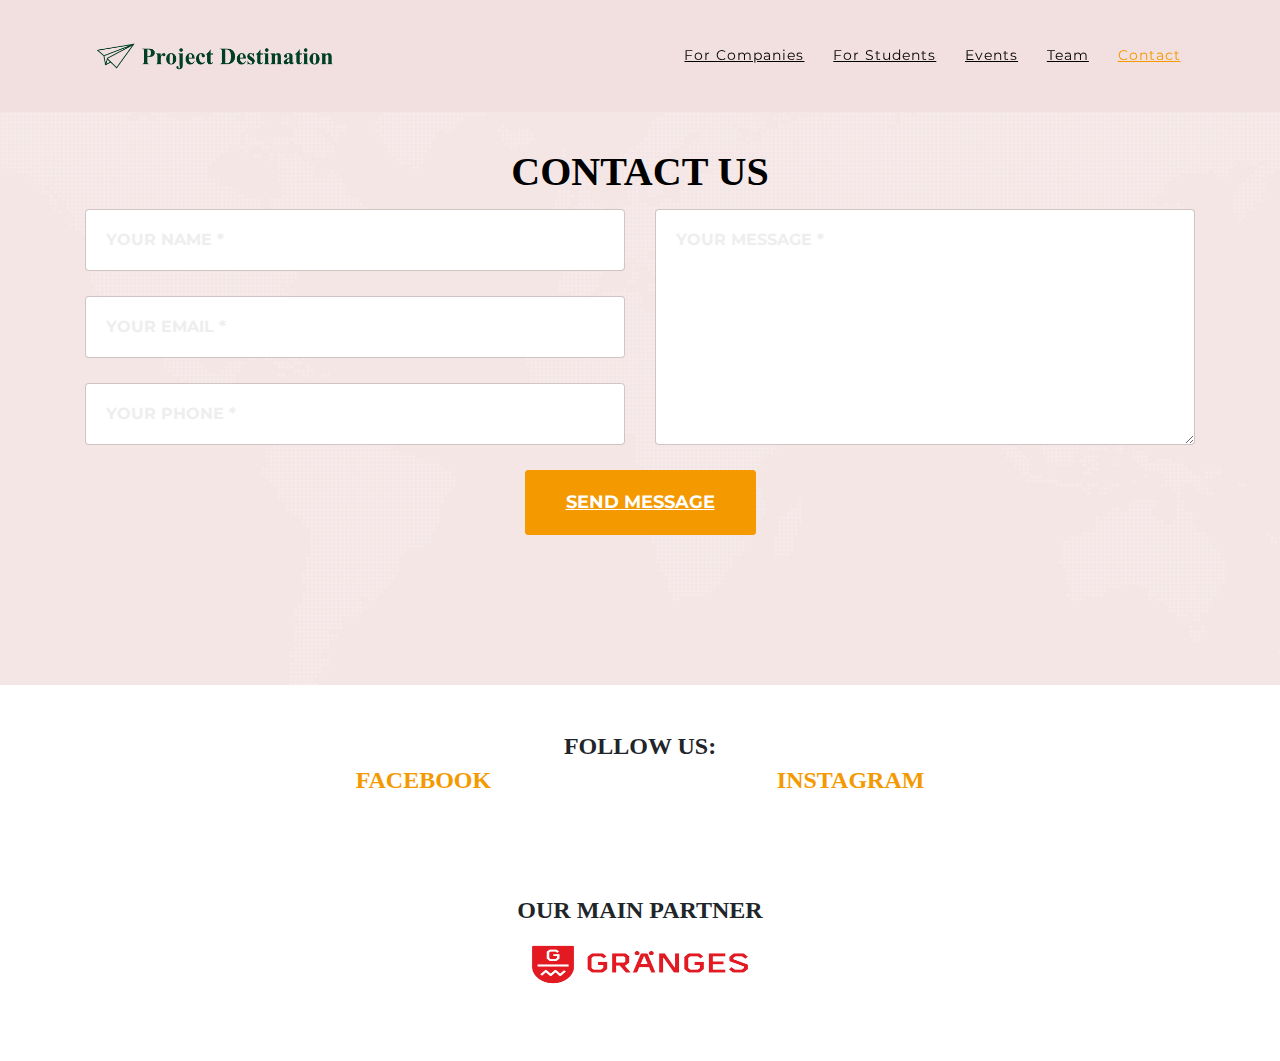
==== commit b719fa91: "woop" ====
--- a/index.html
+++ b/index.html
@@ -52,7 +52,10 @@
     <!-- Navigation -->
     <nav class="navbar navbar-expand-lg navbar-dark fixed-top" id="mainNav">
       <div class="container">
-        <a class="navbar-brand js-scroll-trigger" href="#/">Project Destination</a>
+        <a class="navbar-brand js-scroll-trigger col-xs-3" href="#/">
+        <img class="col-xs-3 logobild" src="../img/logos/smaller_logotype.png"/>
+          
+        </a>
         <button class="navbar-toggler navbar-toggler-right" type="button" data-toggle="collapse" data-target="#navbarResponsive" aria-controls="navbarResponsive" aria-expanded="false" aria-label="Toggle navigation">
           Menu
           <i class="fa fa-bars"></i>
@@ -93,33 +96,7 @@
 
     
 
-    <!-- Clients -->
-    <section class="py-5">
-      <div class="container">
-        <div class="row">
-          <div class="col-md-3 col-sm-6">
-            <a href="#">
-              <img class="img-fluid d-block mx-auto" src="img/logos/envato.jpg" alt="">
-            </a>
-          </div>
-          <div class="col-md-3 col-sm-6">
-            <a href="#">
-              <img class="img-fluid d-block mx-auto" src="img/logos/designmodo.jpg" alt="">
-            </a>
-          </div>
-          <div class="col-md-3 col-sm-6">
-            <a href="#">
-              <img class="img-fluid d-block mx-auto" src="img/logos/themeforest.jpg" alt="">
-            </a>
-          </div>
-          <div class="col-md-3 col-sm-6">
-            <a href="#">
-              <img class="img-fluid d-block mx-auto" src="img/logos/creative-market.jpg" alt="">
-            </a>
-          </div>
-        </div>
-      </div>
-    </section>
+
 
     <!-- Contact -->
     <section id="contact">
@@ -128,7 +105,7 @@
         <div class="row">
           <div class="col-lg-12 text-center">
             <h2 class="section-heading">Contact Us</h2>
-            <h3 class="section-subheading text-muted">Lorem ipsum dolor sit amet consectetur.</h3>
+            <!--h3 class="section-subheading text-muted">Lorem ipsum dolor sit amet consectetur.</h3-->
           </div>
         </div>
         <div class="row">
@@ -171,6 +148,60 @@
       
     </section>
 
+    <section class="py-5">
+      <div class="container">
+        <div class="row">
+          <div class="col"></div>
+
+            <div class="col-xs-6">
+              <h4>Follow Us:</h4>
+            </div>
+          <div class="col"></div>
+        </div>
+        <div class="row">
+          <div class="col"></div>
+            <div class="col-xs-3">
+              <a href="https://www.facebook.com/projectdestination" target="_blank">
+                <h4>Facebook</h4>
+              </a>
+            </div>
+          <div class="col"></div>
+            <div class="col-xs-3">
+              <a href="https://www.instagram.com/projectdestination/" target="_blank">
+                <h4>Instagram</h4>
+              </a>
+            </div>
+          <div class="col"></div>
+        </div>
+
+        </div>
+
+      </div>
+
+
+    </section>
+
+    <!--Clients -->
+    <section class="py-5">
+      <div class="container">
+      <div class="row">
+       <div class="col"></div>
+       
+        <div class="col-xs-6"><h4>Our Main Partner</h4></div>
+       <div class="col"></div>
+       </div>
+        <div class="row">
+       <div class="col"></div>
+          <div  class="col-sm-6">
+            <a href="#">
+              <img style="height:80%; width:40%;" class="img-fluid d-block mx-auto" src="img/logos/1536x580_granges_logo.jpg" alt="">
+            </a>
+          </div>
+<div class="col"></div>
+
+        </div>
+      </div>
+    </section>
     <!-- Footer -->
     <!--footer>
       <div class="container">
@@ -228,14 +259,21 @@
               <div class="col-lg-8 mx-auto">
                 <div class="modal-body">
                   <!-- Project Details Go Here -->
-                  <h2>Project Name</h2>
-                  <p class="item-intro text-muted">Lorem ipsum dolor sit amet consectetur.</p>
-                  <img class="img-fluid d-block mx-auto" src="img/portfolio/01-full.jpg" alt="">
-                  <p>Use this area to describe your project. Lorem ipsum dolor sit amet, consectetur adipisicing elit. Est blanditiis dolorem culpa incidunt minus dignissimos deserunt repellat aperiam quasi sunt officia expedita beatae cupiditate, maiores repudiandae, nostrum, reiciendis facere nemo!</p>
-                  <ul class="list-inline">
-                    <li>Date: January 2017</li>
-                    <li>Client: Threads</li>
-                    <li>Category: Illustration</li>
+                  <h2>Axholmen</h2>
+                  <p class="item-intro text-muted">Dinner and Game Show with Axholmen.</p>
+                  <img class="img-fluid d-block mx-auto" src="img/portfolio/eventbild_axholmen.jpg" alt="">
+                  <p>On the 11th of October Axholmen invites you to an evening
+at their office where you will have the opportunity to get
+to know Axholmen in a relaxed setting.</p>
+                  <p>During the evening you will meet with Axholmen consultants
+and learn more about real Axholmen cases. Continue the night
+with a mingle dinner and take the chance to ask all your
+questions about Axholmen. We finalize with an exhilarating
+Game Show, just as on TV, together with OnAir.</p>
+                  <ul class="list-inline">
+                    <li>Date: 11th of October</li>
+                    <li>Time: 17:30 - 21:00</li>
+                    <li>Location: Ingmar Bergmans gata 2</li>
                   </ul>
                   <button class="btn btn-primary" data-dismiss="modal" type="button">
                     <i class="fa fa-times"></i>
--- a/css/agency.css
+++ b/css/agency.css
@@ -25,6 +25,11 @@
   font-weight: 700;
   font-family: "Times New Roman", times,serif;
   text-transform: uppercase; }
+
+.cirkelbild {
+  max-width: 20%; 
+  height:auto;
+}
 
 section {
   padding: 100px 0; }
@@ -40,6 +45,7 @@
     text-transform: none;
     font-family: 'Droid Serif', 'Helvetica Neue', Helvetica, Arial, sans-serif; }
 
+
 @media (min-width: 768px) {
   section {
     padding: 150px 0; } }
@@ -67,9 +73,8 @@
     font-size: 12px;
     right: 0;
     padding: 13px;
-
     text-transform: uppercase;
-    color: #003F26;
+    color: white;
     border: 0;
     background-color: #F49900;
     font-family: 'Montserrat', 'Helvetica Neue', Helvetica, Arial, sans-serif;
@@ -77,11 +82,15 @@
   #mainNav .navbar-brand {
     color: #003F26;
     font-size:100%;
+    max-width:70%;
     font-weight: bold;
     font-family: "Roboto", serif;
     text-transform: uppercase;}
     #mainNav .navbar-brand.active, #mainNav .navbar-brand:active, #mainNav .navbar-brand:focus, #mainNav .navbar-brand:hover {
       color: #F49900; }
+  #mainNav .logobild{
+    width:50%;
+  }
   #mainNav .navbar-nav .nav-item .nav-link {
     font-size: 90%;
     font-weight: 400;
@@ -115,6 +124,9 @@
       -webkit-transition: all 0.3s;
       -moz-transition: all 0.3s;
       transition: all 0.3s; }
+    #mainNav .logobild {
+      width:50%;
+    }
     #mainNav .navbar-nav .nav-item .nav-link {
       padding: 1.1em 1em !important; }
     #mainNav.navbar-shrink {
@@ -126,9 +138,10 @@
         padding: 12px 0; } }
 
 header.masthead {
+  padding-top:10%;
   text-align: center;
   color: white;
-  background-image: url("../img/header-bg.jpg");
+  background-image: url("../img/logos/hemsida.jpg");
   background-repeat: no-repeat;
   background-attachment: scroll;
   background-position: center center;
@@ -447,11 +460,12 @@
 
 .team-member {
   
-  margin-bottom: 10px;
+  margin-bottom: 0px;
   text-align: center; }
   .team-member img {
-    width: 150px;
-    height: 150px;
+    width: 80%;
+    height: 80%;
+    
     border: 7px solid white; }
   .team-member h4 {
     margin-top: 25px;
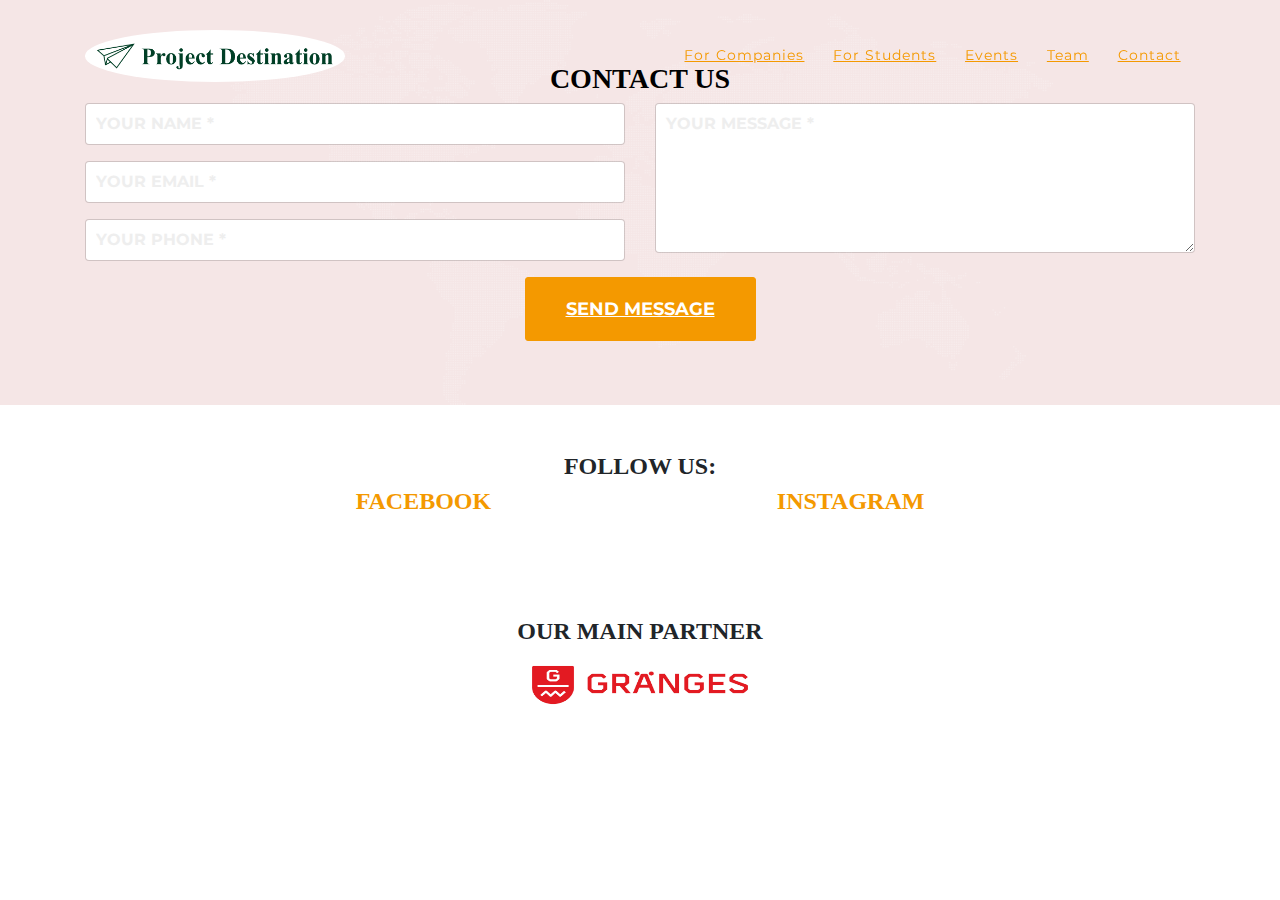
==== commit 213ac083: "November 19th" ====
--- a/index.html
+++ b/index.html
@@ -104,7 +104,7 @@
       <div class="container">
         <div class="row">
           <div class="col-lg-12 text-center">
-            <h2 class="section-heading">Contact Us</h2>
+            <h3 class="section-heading">Contact Us</h3>
             <!--h3 class="section-subheading text-muted">Lorem ipsum dolor sit amet consectetur.</h3-->
           </div>
         </div>
@@ -300,14 +300,21 @@
               <div class="col-lg-8 mx-auto">
                 <div class="modal-body">
                   <!-- Project Details Go Here -->
-                  <h2>Project Name</h2>
-                  <p class="item-intro text-muted">Lorem ipsum dolor sit amet consectetur.</p>
+                  <h2>Gränges</h2>
+                  <p class="item-intro text-muted">Lunch Lecture with Gränges.</p>
                   <img class="img-fluid d-block mx-auto" src="img/portfolio/02-full.jpg" alt="">
-                  <p>Use this area to describe your project. Lorem ipsum dolor sit amet, consectetur adipisicing elit. Est blanditiis dolorem culpa incidunt minus dignissimos deserunt repellat aperiam quasi sunt officia expedita beatae cupiditate, maiores repudiandae, nostrum, reiciendis facere nemo!</p>
-                  <ul class="list-inline">
-                    <li>Date: January 2017</li>
-                    <li>Client: Explore</li>
-                    <li>Category: Graphic Design</li>
+                  <p>“Hello Everyone, we am glad to tell you that our Lunch-event with Gränges is finally here! 
+
+We are proud to have such a strong cooperation with this global leader. Gränges is a Swedish company focused on Aluminium technology, manufacturing and innovation and they are excited to tell you more about their passion and what they can offer you.
+
+Did we mention that Gränges is a global leader in their field? In fact, they have over 1600 employees spread across Europe, Asia and North America. 
+
+So, please join us to find out more about the possibilities at hand while you enjoy a delicious lunch. Sign up by following the link bellow:
+</p>
+                  <ul class="list-inline">
+                    <li>Date: 1st December 2017</li>
+                    <li>Time: 12:00-13:00</li>
+                    <li>Location: L1</li>
                   </ul>
                   <button class="btn btn-primary" data-dismiss="modal" type="button">
                     <i class="fa fa-times"></i>
--- a/css/agency.css
+++ b/css/agency.css
@@ -90,7 +90,7 @@
       color: #F49900; }
   #mainNav .logobild{
     width:50%;
-  }
+   }
   #mainNav .navbar-nav .nav-item .nav-link {
     font-size: 90%;
     font-weight: 400;
@@ -114,7 +114,8 @@
     transition: padding-top 0.3s, padding-bottom 0.3s;
     border: none;
     background-color: rgb(241,220,219); /*Fallback  */
-    background-color: rgba(241,220,219,0.7); }
+    background-color: rgba(241,220,219,0.0);
+     }
     #mainNav .navbar-brand {
       
       font-size: 1,5em;
@@ -126,9 +127,19 @@
       transition: all 0.3s; }
     #mainNav .logobild {
       width:50%;
+       background-color: white;
+    border-radius: 50%;
+
+  }
+  #mainNav.navbar-shrink .logobild {
+    background-color: rgba(0,0,0,0);
+  }
     }
     #mainNav .navbar-nav .nav-item .nav-link {
-      padding: 1.1em 1em !important; }
+      padding: 1.1em 1em !important; 
+      color:#F49900;
+      opacity: ,5;}
+
     #mainNav.navbar-shrink {
       padding-top: 0;
       padding-bottom: 0;
@@ -136,6 +147,9 @@
       #mainNav.navbar-shrink .navbar-brand {
         font-size: 1.25em;
         padding: 12px 0; } }
+      #mainNav.navbar-shrink .navbar-nav .nav-item .nav-link {
+        color:#003F26;
+      }
 
 header.masthead {
   padding-top:10%;
@@ -475,35 +489,24 @@
     margin-top: 0; }
 
 section#contact {
+  background-image: url("../img/map-image.png");
   background-color: rgba(241,220,219,0.7);
-  background-image: url("../img/map-image.png");
+  padding:5%;
+  background-size: contain;
 
   background-repeat: no-repeat;
   background-position: center; }
   section#contact .section-heading {
     color: black; }
   section#contact .form-group {
-    margin-bottom: 25px; }
-  section#contact .myCircle {
-    width: 30px;
-      height: 30px;
-      opacity: 0.5;
-      -webkit-border-radius: 25px;
-      -moz-border-radius: 25px;
-      border-radius: 25px;
-      background: blue;
-      position: absolute;
-      left:53%;
-      top:-27%;
-      margin-right: -53%;
-  }
+    margin-bottom: 5px; }
     section#contact .form-group input,
     section#contact .form-group textarea {
-      padding: 20px; }
+      padding: 10px; }
     section#contact .form-group input.form-control {
       height: auto; }
     section#contact .form-group textarea.form-control {
-      height: 236px; }
+      height: 150px; }
   section#contact .form-control:focus {
     border-color: #F49900;
     box-shadow: none; }
@@ -531,6 +534,9 @@
     text-transform: uppercase; }
   section#contact .text-danger {
     color: #e74c3c; }
+
+
+
 
 footer {
   padding: 25px 0;
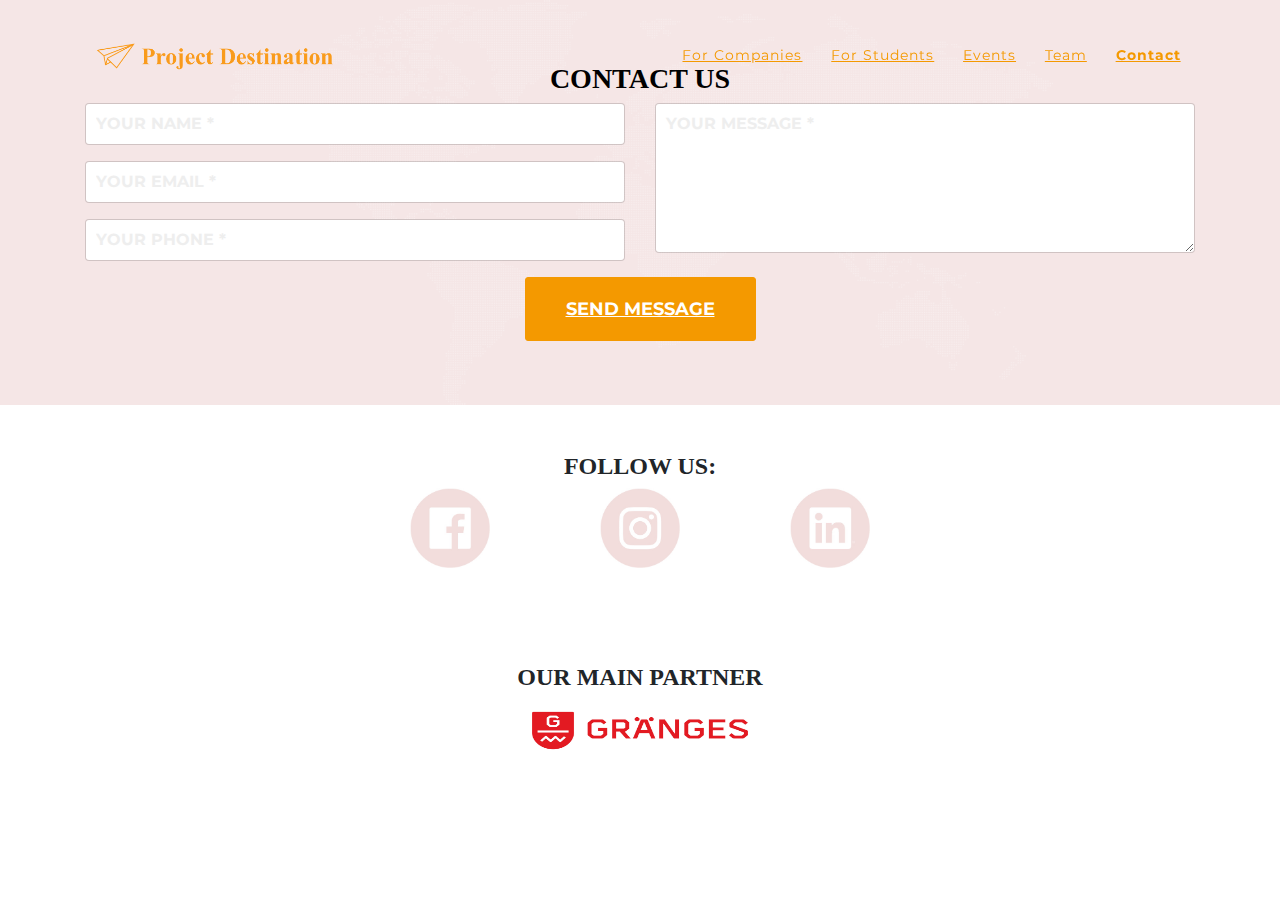
==== commit 891ad07e: "Innan resan" ====
--- a/index.html
+++ b/index.html
@@ -38,6 +38,9 @@
     <script src="vendor/node_modules/route.js"></script>
     <script src="vendor/node_modules/angular-ui-router/release/angular-ui-router.js"></script>
 
+    <!-- INSTSA-->
+    <script type="text/javascript" src="node_modules/instafeed/instafeed.min.js"></script>
+
 
     <script src="js/app.js"></script>
 
@@ -53,7 +56,7 @@
     <nav class="navbar navbar-expand-lg navbar-dark fixed-top" id="mainNav">
       <div class="container">
         <a class="navbar-brand js-scroll-trigger col-xs-3" href="#/">
-        <img class="col-xs-3 logobild" src="../img/logos/smaller_logotype.png"/>
+        <img class="col-xs-3 logobild" src="../img/logos/smaller_logotype_orange.png" id="logobild"/>
           
         </a>
         <button class="navbar-toggler navbar-toggler-right" type="button" data-toggle="collapse" data-target="#navbarResponsive" aria-controls="navbarResponsive" aria-expanded="false" aria-label="Toggle navigation">
@@ -90,7 +93,6 @@
     <ui-view></ui-view>
 
 
-   
 
     
 
@@ -159,19 +161,24 @@
           <div class="col"></div>
         </div>
         <div class="row">
-          <div class="col"></div>
-            <div class="col-xs-3">
+        <div class="col"></div>
+            <div class="col-2 instadivosv">
               <a href="https://www.facebook.com/projectdestination" target="_blank">
-                <h4>Facebook</h4>
+                <img class="instabildosv" src="../img/instaosv/Facebook.jpg"/>
               </a>
             </div>
-          <div class="col"></div>
-            <div class="col-xs-3">
+            <div class="col-2 instadivosv">
               <a href="https://www.instagram.com/projectdestination/" target="_blank">
-                <h4>Instagram</h4>
+                <img class="instabildosv" src="../img/instaosv/Instagram.jpg"/>
               </a>
             </div>
-          <div class="col"></div>
+            <div class="col-2 instadivosv">
+              <a href="https://www.linkedin.com/company/804788/" target="_blank">
+                <img class="instabildosv" src="../img/instaosv/LinkedIn.jpg"/>
+              </a>
+            </div>
+
+         <div class="col"></div>
         </div>
 
         </div>
@@ -302,19 +309,22 @@
                   <!-- Project Details Go Here -->
                   <h2>Gränges</h2>
                   <p class="item-intro text-muted">Lunch Lecture with Gränges.</p>
-                  <img class="img-fluid d-block mx-auto" src="img/portfolio/02-full.jpg" alt="">
-                  <p>“Hello Everyone, we am glad to tell you that our Lunch-event with Gränges is finally here! 
-
+                  <img class="img-fluid d-block mx-auto" src="img/portfolio/Gränges_event.png" alt="">
+                  <p>Hello Everyone, we are glad to tell you that our Lunch-event with Gränges is finally here! 
+                  <br><br>s
 We are proud to have such a strong cooperation with this global leader. Gränges is a Swedish company focused on Aluminium technology, manufacturing and innovation and they are excited to tell you more about their passion and what they can offer you.
-
+<br><br>
 Did we mention that Gränges is a global leader in their field? In fact, they have over 1600 employees spread across Europe, Asia and North America. 
-
-So, please join us to find out more about the possibilities at hand while you enjoy a delicious lunch. Sign up by following the link bellow:
+<br><br>
+So, please join us to find out more about the possibilities at hand while you enjoy a delicious lunch. Sign up by following the link bellow: 
+<br><br>
+<a href = "https://docs.google.com/forms/d/e/1FAIpQLScZluZiX-wmg1RnXuhzq6CghGmmMxGEeU6GD75FTh3tojy0gA/viewform"><h3>Sign up</h3></a> 
+
 </p>
                   <ul class="list-inline">
                     <li>Date: 1st December 2017</li>
                     <li>Time: 12:00-13:00</li>
-                    <li>Location: L1</li>
+                    <li>Location: L1, Drottning Kristinas väg 30</li>
                   </ul>
                   <button class="btn btn-primary" data-dismiss="modal" type="button">
                     <i class="fa fa-times"></i>
@@ -341,14 +351,23 @@
               <div class="col-lg-8 mx-auto">
                 <div class="modal-body">
                   <!-- Project Details Go Here -->
-                  <h2>Project Name</h2>
-                  <p class="item-intro text-muted">Lorem ipsum dolor sit amet consectetur.</p>
-                  <img class="img-fluid d-block mx-auto" src="img/portfolio/03-full.jpg" alt="">
-                  <p>Use this area to describe your project. Lorem ipsum dolor sit amet, consectetur adipisicing elit. Est blanditiis dolorem culpa incidunt minus dignissimos deserunt repellat aperiam quasi sunt officia expedita beatae cupiditate, maiores repudiandae, nostrum, reiciendis facere nemo!</p>
-                  <ul class="list-inline">
-                    <li>Date: January 2017</li>
-                    <li>Client: Finish</li>
-                    <li>Category: Identity</li>
+                  <h2>Fortum</h2>
+                  <p class="item-intro text-muted">Lunch Lecture with Fortum</p> 
+                  <img class="img-fluid d-block mx-auto" src="img/portfolio/Fortum event.png" alt="">
+                  <p>Have you heard about Fortum? Of course you have! But how much do you really know?
+<br>
+Fortum has joined Project Destination to give you a new insight. This sustainable energy company works hard with creating a better tomorrow by providing clean energy. So if you have a passion for international companies working with sustainable energy, this is certainly the company for you!
+<br>
+This lunch lecture Fortum will partly talk about Horsepower, however, not like Findus uses Horsepower, but in the context of a circular economy. Fortum will tell you how they innovate to effectively produce energy in a sustainable way. 
+<br>
+So, please join us to find out more about the possibilities at hand while you enjoy a delicious lunch. Sign up by following the link bellow: 
+<br>
+<a href="https://goo.gl/forms/9EpeM5zqT7QEtfsn2"><h3>SIGN UP</h3></a>
+</p>
+                  <ul class="list-inline">
+                    <li>Date: 7th December 2017</li>
+                    <li>Time: 12:00-13:00</li>
+                    <li>Location: L1, Drottning Kristinas väg 30</li>
                   </ul>
                   <button class="btn btn-primary" data-dismiss="modal" type="button">
                     <i class="fa fa-times"></i>
@@ -375,14 +394,21 @@
               <div class="col-lg-8 mx-auto">
                 <div class="modal-body">
                   <!-- Project Details Go Here -->
-                  <h2>Project Name</h2>
-                  <p class="item-intro text-muted">Lorem ipsum dolor sit amet consectetur.</p>
-                  <img class="img-fluid d-block mx-auto" src="img/portfolio/04-full.jpg" alt="">
-                  <p>Use this area to describe your project. Lorem ipsum dolor sit amet, consectetur adipisicing elit. Est blanditiis dolorem culpa incidunt minus dignissimos deserunt repellat aperiam quasi sunt officia expedita beatae cupiditate, maiores repudiandae, nostrum, reiciendis facere nemo!</p>
-                  <ul class="list-inline">
-                    <li>Date: January 2017</li>
-                    <li>Client: Lines</li>
-                    <li>Category: Branding</li>
+                  <h2>Hemsö</h2>
+                  <p class="item-intro text-muted">Evening Event with Hemsö</p>
+                  <img class="img-fluid d-block mx-auto" src="img/portfolio/hemsö_event_kth_3.jpg" alt="">
+                  <p>The real estate business is certainly going well and Hemsö is here to tell you more about how you as an engineer can be a part of this prosper. Hemsö develops and manages real estate and we can happily say that they even employ students and interns on a regular basis and offer thesis-opportunities. <br>
+
+On the 23rd of January Hemsö invites you to their office to get to know them and their field. You will even get a chance to mingle with their CEO, head of HR, trainees and recent KTH alumnis. The event starts with a pre-mingle drop-in 17.00-17.30.
+<br>
+So, please join us to find out more about the possibilities at hand, light food and beverages will be served. Sign up by following the link bellow: 
+
+<a href="https://goo.gl/forms/AoiWtsc8Trzcjuvv1"><h3>SIGN UP</h3></a>
+</p>
+                  <ul class="list-inline">
+                    <li>Date: January 23rd</li>
+                    <li>Time: 17.30</li>
+                    <li>Location: Hemsö's Office, Linnégatan 2</li>
                   </ul>
                   <button class="btn btn-primary" data-dismiss="modal" type="button">
                     <i class="fa fa-times"></i>
@@ -409,14 +435,27 @@
               <div class="col-lg-8 mx-auto">
                 <div class="modal-body">
                   <!-- Project Details Go Here -->
-                  <h2>Project Name</h2>
-                  <p class="item-intro text-muted">Lorem ipsum dolor sit amet consectetur.</p>
-                  <img class="img-fluid d-block mx-auto" src="img/portfolio/05-full.jpg" alt="">
-                  <p>Use this area to describe your project. Lorem ipsum dolor sit amet, consectetur adipisicing elit. Est blanditiis dolorem culpa incidunt minus dignissimos deserunt repellat aperiam quasi sunt officia expedita beatae cupiditate, maiores repudiandae, nostrum, reiciendis facere nemo!</p>
-                  <ul class="list-inline">
-                    <li>Date: January 2017</li>
-                    <li>Client: Southwest</li>
-                    <li>Category: Website Design</li>
+                  <h2>Fujutsi Innovation Award 2018</h2>
+                  <p class="item-intro text-muted">Innovation Competition with Fujitsu</p>
+                  <img class="img-fluid d-block mx-auto" src="img/portfolio/Fujitsu_event_kth.jpg" alt="">
+                  <p>Do you want to become more innovative? Enjoy being awarded? Never been to London? Then Fujitsu Innovation Award 2018 might be for you!
+<br>
+Fujitsu is coming to KTH to meet you and host a Hackathon as a qualification for Fujitsu World Tour. 
+<br>
+During the event you will be participating in a Hackathon where you will come up with IT-solutions to problems in teams. You will also be able to mingle and learn more about Fujitsu while enjoying a nice dinner. The best idea will then qualify for the finals at Fujitsu world tour in May. 
+
+<a href="https://www.youtube.com/watch?v=6EhQVu4viE0"><h5>YouTube</h5></a> 
+<br>
+
+The winning team at Fujitsu World Tour will get a trip to London, including food and hotel for one night. The trip includes a visit to Fujitsu Laboratories where the team will get to experience the front end innovations within IT. Each team member will also get 500 euros each.
+<br>
+So, please join us to find out more about the possibilities at hand, practice your creativity and enjoy a nice meal. Sign up by following the link bellow:
+<br>
+<a href="https://goo.gl/forms/BXmsjYvfG0LSH5CJ3"><h3>SIGN UP</h3></a> </p>
+                  <ul class="list-inline">
+                    <li>Date: 30th January 2018</li>
+                    <li>Time: 17.30 - 22.00</li>
+                    <li>Location: Drottning Kristinas väg 15-19</li>
                   </ul>
                   <button class="btn btn-primary" data-dismiss="modal" type="button">
                     <i class="fa fa-times"></i>
@@ -443,14 +482,353 @@
               <div class="col-lg-8 mx-auto">
                 <div class="modal-body">
                   <!-- Project Details Go Here -->
-                  <h2>Project Name</h2>
-                  <p class="item-intro text-muted">Lorem ipsum dolor sit amet consectetur.</p>
-                  <img class="img-fluid d-block mx-auto" src="img/portfolio/06-full.jpg" alt="">
-                  <p>Use this area to describe your project. Lorem ipsum dolor sit amet, consectetur adipisicing elit. Est blanditiis dolorem culpa incidunt minus dignissimos deserunt repellat aperiam quasi sunt officia expedita beatae cupiditate, maiores repudiandae, nostrum, reiciendis facere nemo!</p>
-                  <ul class="list-inline">
-                    <li>Date: January 2017</li>
-                    <li>Client: Window</li>
-                    <li>Category: Photography</li>
+                  <h2>Field Trip with Gränges</h2>
+                  <img class="img-fluid d-block mx-auto" src="img/portfolio/Gränges_field trip.jpg" alt="">
+                  <p>Hello! Gränges is back for a special treat! 
+<br>
+Gränges invites you to a field trip at their factory in Finspång to give you an exclusive insight in their complex process.
+<br>
+
+The day will consist of the following:
+<br>
+1. At 12.00 you will be escorted by bus from  KTH to the factory.
+<br>
+2. At the factory you will receive a guided tour of the facility as well as the research department.
+<br>
+3. Afterwards you will eat dinner with staff from Gränges.
+<br>
+4. Lastly, you will be escorted back to KTH (latest 21.00). 
+<br>
+We are proud to have such a strong cooperation with this global leader. Gränges is a Swedish company focused on Aluminium technology, manufacturing and innovation and they are excited to tell you more about their passion and what they can offer you.
+<br>
+<a href="https://goo.gl/forms/TfSAt1E70IiqSCJe2"><h3>SIGN UP</h3></a>
+</p>
+                  <ul class="list-inline">
+                    <li>Date: February 13th 2018</li>
+                    <li>Time: 12.00-21.00</li>
+                    <li>Location: Gränges Production Site</li>
+                  </ul>
+                  <button class="btn btn-primary" data-dismiss="modal" type="button">
+                    <i class="fa fa-times"></i>
+                    Close Project</button>
+                </div>
+              </div>
+            </div>
+          </div>
+        </div>
+      </div>
+    </div>
+<div class="portfolio-modal modal fade" id="portfolioModal7" tabindex="-1" role="dialog" aria-hidden="true">
+      <div class="modal-dialog">
+        <div class="modal-content">
+          <div class="close-modal" data-dismiss="modal">
+            <div class="lr">
+              <div class="rl"></div>
+            </div>
+          </div>
+          <div class="container">
+            <div class="row">
+              <div class="col-lg-8 mx-auto">
+                <div class="modal-body">
+                  <!-- Project Details Go Here -->
+                  <h2>Lunch Lecture with Sandvik</h2>
+                  <img class="img-fluid d-block mx-auto" src="img/portfolio/eventbild_sandvik.jpg" alt="">
+                  <p>Sandvik is here and they want you!
+<br>
+Sandvik is a global superstar and you have probably heard of them before. But what do they do? Well they operate across the engineering spectrum which can be generalized by three areas:
+<br>
+°Sandvik Machining Solutions
+<br>
+°Sandvik Mining Solutions
+<br>
+°Sandvik Materials Technology
+<br>
+This lunch lecture Sandvik mining will be telling you more about their operations around the world, but you will also learn about Sandvik as a company and what their passion is. 
+<br>
+So, please join us to find out more about the possibilities at hand while you enjoy a delicious lunch. Sign up by following the link below:
+<a href="https://goo.gl/6qeXMZ"><h3>SIGN UP</h3></a>
+</p>
+                  <ul class="list-inline">
+                    <li>Date: February 6th 2018</li>
+                    <li>Time: 12.15 - 13.00</li>
+                    <!--li>Location: Gränges Production Site</li-->
+                  </ul>
+                  <button class="btn btn-primary" data-dismiss="modal" type="button">
+                    <i class="fa fa-times"></i>
+                    Close Project</button>
+                </div>
+              </div>
+            </div>
+          </div>
+        </div>
+      </div>
+    </div>
+    <div class="portfolio-modal modal fade" id="portfolioModal8" tabindex="-1" role="dialog" aria-hidden="true">
+      <div class="modal-dialog">
+        <div class="modal-content">
+          <div class="close-modal" data-dismiss="modal">
+            <div class="lr">
+              <div class="rl"></div>
+            </div>
+          </div>
+          <div class="container">
+            <div class="row">
+              <div class="col-lg-8 mx-auto">
+                <div class="modal-body">
+                  <!-- Project Details Go Here -->
+                  <h2>Evening Event with Uniter</h2>
+                  <img class="img-fluid d-block mx-auto" src="img/portfolio/Uniter_evening event.png" alt="">
+                  <p>Tired of that tech-heavy course? Realized you are better at coming up with strategies? Uniter wants to meet you during an evening at their office.
+<br>
+Uniter is a smaller Swedish management consulting firm with a lot of heart for what they do. With Sweden and Switzerland as base they offer their services all over the world.
+<br>
+So, please join us to find out more about the possibilities at hand while you enjoy a delicious dinner
+<a href="https://goo.gl/forms/1bXSP2ZjRMrh9BQr2"><h3>SIGN UP</h3></a>
+</p>
+                  <ul class="list-inline">
+                    <li>Date: February 8th 2018</li>
+                    <li>Time: 18.00</li>
+                    <li>Location: Norra Stationsgatan 93, Stockholm</li>
+                  </ul>
+                  <button class="btn btn-primary" data-dismiss="modal" type="button">
+                    <i class="fa fa-times"></i>
+                    Close Project</button>
+                </div>
+              </div>
+            </div>
+          </div>
+        </div>
+      </div>
+    </div>
+        <div class="portfolio-modal modal fade" id="portfolioModal9" tabindex="-1" role="dialog" aria-hidden="true">
+      <div class="modal-dialog">
+        <div class="modal-content">
+          <div class="close-modal" data-dismiss="modal">
+            <div class="lr">
+              <div class="rl"></div>
+            </div>
+          </div>
+          <div class="container">
+            <div class="row">
+              <div class="col-lg-8 mx-auto">
+                <div class="modal-body">
+                  <!-- Project Details Go Here -->
+                  <h2>Evening Event with Sandvik</h2>
+                  <img class="img-fluid d-block mx-auto" src="img/portfolio/Sandvik_evening event.png" alt="">
+                  <p>SURPRISE, we have another event with Sandvik!!
+<br>
+Since the lunch lecture with Sandvik is so popular, we could not resist having another event. This is actually far from the last surprise Sandvik has installed since the theme of the night is “Get surprised by Sandvik”.
+<br>
+Sandvik is inviting you to their main office at World Trade Center to meet Sandvik as well as Sandviks leading experts in fields as Adaptive manufacturing, digitalization and automation for mining. 
+<br>
+Sandvik is a global superstar and you have probably heard of them before. But what do they do? Well they operate across the engineering spectrum which can be generalized by three areas:
+<br>
+&bull; Sandvik Machining Solutions
+<br>
+&bull; Sandvik Mining Solutions
+<br>
+&bull; Sandvik Materials Technology
+<br>
+But Sandvik stretches far deeper than this and Sandvik wants to tell you just how deep the rabbit hole goes. So, please join us to find out more about the possibilities at hand while you enjoy a delicious Dinner. 
+<a href="https://goo.gl/forms/anxkfs8FdsSiaS7h2 "><h3>SIGN UP</h3></a>
+</p>
+                  <ul class="list-inline">
+                    <li>Date: February 14th 2018</li>
+                    <li>Time: 17.30</li>
+                    <li>Location: Kungsbron 1 Sektion G level 6</li>
+                  </ul>
+                  <button class="btn btn-primary" data-dismiss="modal" type="button">
+                    <i class="fa fa-times"></i>
+                    Close Project</button>
+                </div>
+              </div>
+            </div>
+          </div>
+        </div>
+      </div>
+    </div>
+            <div class="portfolio-modal modal fade" id="portfolioModal10" tabindex="-1" role="dialog" aria-hidden="true">
+      <div class="modal-dialog">
+        <div class="modal-content">
+          <div class="close-modal" data-dismiss="modal">
+            <div class="lr">
+              <div class="rl"></div>
+            </div>
+          </div>
+          <div class="container">
+            <div class="row">
+              <div class="col-lg-8 mx-auto">
+                <div class="modal-body">
+                  <!-- Project Details Go Here -->
+                  <h2>Lunch Lecture with Rejlers</h2>
+                  <img class="img-fluid d-block mx-auto" src="img/portfolio/Rejlers_lunch lecture.jpg" alt="">
+                  <p>The fun does not have to end when valentines is over, here is Rejlers to tell you more about how they work with AR within Energy.
+
+Rejlers is a technical consultant company active in the Nordic region. Rejlers believe in combining continuous innovation with respect of the planet to create value for customers within construction, real estate, energy, industry and infrastructure. 
+
+So, please join us to find out more about the possibilities at hand while you enjoy a delicious lunch. 
+<a href="https://goo.gl/forms/55QCFhz4rnCDgjfL2"><h3>SIGN UP</h3></a>
+</p>
+                  <ul class="list-inline">
+                    <li>Date: February 15th 2018</li>
+                    <li>Time: 12.15-13.00</li>
+                    <li>Location: L1, KTH Campus.</li>
+                  </ul>
+                  <button class="btn btn-primary" data-dismiss="modal" type="button">
+                    <i class="fa fa-times"></i>
+                    Close Project</button>
+                </div>
+              </div>
+            </div>
+          </div>
+        </div>
+      </div>
+    </div>
+                <div class="portfolio-modal modal fade" id="portfolioModal11" tabindex="-1" role="dialog" aria-hidden="true">
+      <div class="modal-dialog">
+        <div class="modal-content">
+          <div class="close-modal" data-dismiss="modal">
+            <div class="lr">
+              <div class="rl"></div>
+            </div>
+          </div>
+          <div class="container">
+            <div class="row">
+              <div class="col-lg-8 mx-auto">
+                <div class="modal-body">
+                  <!-- Project Details Go Here -->
+                  <h2>Lunch Lecture and Mingle with FMV</h2>
+                  <img class="img-fluid d-block mx-auto" src="img/portfolio/Rejlers_lunch lecture.jpg" alt="">
+                  <p>Want to be a part of something much bigger than yourself? Want to make a difference, FMV is here to tell you how they can help you with that.
+                  <br>
+
+FMV makes sure that the Swedish soldiers, sailors and officers have the material and the logistic services they need to execute their missions. FMV does this in many different ways ranging from producing complex weapon systems to planning delivery of everything from weapons and uniforms, to tents and shovels.
+<br>
+This lunch lecture is also a bit different from others, after the lunch lecture you will have the chance to mingle with FMV for an entire hour in a more informal manor. 
+<br>
+So, please join us to find out more about the possibilities at hand while you enjoy a delicious lunch.
+<a href="https://goo.gl/forms/JR4GKWVBfCKFOTYu1"><h3>SIGN UP</h3></a>
+</p>
+                  <ul class="list-inline">
+                    <li>Date: February 15th 2018</li>
+                    <li>Time: 12.15-13.00</li>
+                    <li>Location: L1, KTH Campus.</li>
+                  </ul>
+                  <button class="btn btn-primary" data-dismiss="modal" type="button">
+                    <i class="fa fa-times"></i>
+                    Close Project</button>
+                </div>
+              </div>
+            </div>
+          </div>
+        </div>
+      </div>
+    </div>
+  <div class="portfolio-modal modal fade" id="portfolioModal12" tabindex="-1" role="dialog" aria-hidden="true">
+      <div class="modal-dialog">
+        <div class="modal-content">
+          <div class="close-modal" data-dismiss="modal">
+            <div class="lr">
+              <div class="rl"></div>
+            </div>
+          </div>
+          <div class="container">
+            <div class="row">
+              <div class="col-lg-8 mx-auto">
+                <div class="modal-body">
+                  <!-- Project Details Go Here -->
+                  <h2>Lunch Lecture and Mingle with FMV</h2>
+                  <img class="img-fluid d-block mx-auto" src="img/portfolio/FMV_lunch lecture.png" alt="">
+                  <p>Want to be a part of something much bigger than yourself? Want to make a difference, FMV is here to tell you how they can help you with that.
+                  <br>
+
+FMV makes sure that the Swedish soldiers, sailors and officers have the material and the logistic services they need to execute their missions. FMV does this in many different ways ranging from producing complex weapon systems to planning delivery of everything from weapons and uniforms, to tents and shovels.
+<br>
+This lunch lecture is also a bit different from others, after the lunch lecture you will have the chance to mingle with FMV for an entire hour in a more informal manor. 
+<br>
+So, please join us to find out more about the possibilities at hand while you enjoy a delicious lunch.
+<a href="https://goo.gl/forms/JR4GKWVBfCKFOTYu1"><h3>SIGN UP</h3></a>
+</p>
+                  <ul class="list-inline">
+                    <li>Date: February 21st 2018</li>
+                    <li>Time: 12.15-14.00</li>
+                    <li>Location: Teknikringen 10B.</li>
+                  </ul>
+                  <button class="btn btn-primary" data-dismiss="modal" type="button">
+                    <i class="fa fa-times"></i>
+                    Close Project</button>
+                </div>
+              </div>
+            </div>
+          </div>
+        </div>
+      </div>
+    </div>
+  <div class="portfolio-modal modal fade" id="portfolioModal13" tabindex="-1" role="dialog" aria-hidden="true">
+      <div class="modal-dialog">
+        <div class="modal-content">
+          <div class="close-modal" data-dismiss="modal">
+            <div class="lr">
+              <div class="rl"></div>
+            </div>
+          </div>
+          <div class="container">
+            <div class="row">
+              <div class="col-lg-8 mx-auto">
+                <div class="modal-body">
+                  <!-- Project Details Go Here -->
+                  <h2>Lunch Lecture with Xylem</h2>
+                  <img class="img-fluid d-block mx-auto" src="img/portfolio/Xylem_lunch lecture.jpg" alt="">
+                  <p>Global warming, growing population, USA leaving the Paris agreement...the world needs innovations regarding the world's water supply!
+<br>
+Xylem is a company determined to solve the world's water problem. Xylems products and solutions are used all over the world and they are represented in over 150 countries. In addition, the company offers employment in many different areas as RnD, business development, IT, economy, marketing, production, sales and much more.
+<br>
+Xylem also wants to stress that all of this diversity gives you the opportunity to not only change your job internally but also change country and work abroad.
+<br>
+So, please join us to find out more about the possibilities at hand while you enjoy a delicious lunch
+<a href="https://goo.gl/forms/9v5HHVd1weOIQVNz1"><h3>SIGN UP</h3></a>
+</p>
+                  <ul class="list-inline">
+                    <li>Date: February 22nd 2018</li>
+                    <li>Time: 12.15-13.00</li>
+                    <li>Location: L1, KTH Campus</li>
+                  </ul>
+                  <button class="btn btn-primary" data-dismiss="modal" type="button">
+                    <i class="fa fa-times"></i>
+                    Close Project</button>
+                </div>
+              </div>
+            </div>
+          </div>
+        </div>
+      </div>
+    </div>
+    <div class="portfolio-modal modal fade" id="portfolioModal14" tabindex="-1" role="dialog" aria-hidden="true">
+      <div class="modal-dialog">
+        <div class="modal-content">
+          <div class="close-modal" data-dismiss="modal">
+            <div class="lr">
+              <div class="rl"></div>
+            </div>
+          </div>
+          <div class="container">
+            <div class="row">
+              <div class="col-lg-8 mx-auto">
+                <div class="modal-body">
+                  <!-- Project Details Go Here -->
+                  <h2>Lunch Lecture with Sveriges Ingenjörer</h2>
+                  <img class="img-fluid d-block mx-auto" src="img/portfolio/Sveriges Ingenjörer_lunch lecture.jpg" alt="">
+                  <p>Want to know how you can get help in your career? Or how you can get even more money to travel with during your exchange studies?
+<br>
+Sveriges Ingenjörer is the union for the Swedish engineers. They provide individual assistance for members with career coaching and seminars, CV-checks and salary statistics. The also represents the engineering field as a whole towards employers, educational institutes and the society. Sveriges Ingenjörer is also a network for engineers to meet and learn, and last but not least they help students with the initialization of their career.
+<br>
+Join us for a lunch lecture with Sveriges Ingenjörer where they talk about the assistance they give their members, whether its students or professionals. They will also in particular talk about how they can help with exchange studies and abroad assignments. 
+<a href="https://goo.gl/forms/Rw2zSt7Q9UtjNYgH3"><h3>SIGN UP</h3></a>
+</p>
+                  <ul class="list-inline">
+                    <li>Date: February 27nd 2018</li>
+                    <li>Time: 12.15-13.00</li>
+                    <li>Location: L1, KTH Campus</li>
                   </ul>
                   <button class="btn btn-primary" data-dismiss="modal" type="button">
                     <i class="fa fa-times"></i>
@@ -476,7 +854,7 @@
     <script src="js/contact_me.js"></script>
 
     <!-- Custom scripts for this template -->
-    <script src="js/agency.min.js"></script>
+    <script src="js/agency.js"></script>
 
   </body>
 
--- a/css/agency.css
+++ b/css/agency.css
@@ -30,7 +30,16 @@
   max-width: 20%; 
   height:auto;
 }
-
+.pastevents {
+  opacity: .5;
+}
+
+.instabildosv {
+  max-width: 125%;
+  height: auto;
+  margin-left: -20%;
+  margin-right:-20%;
+}
 section {
   padding: 100px 0; }
   section h2.section-heading {
@@ -48,7 +57,15 @@
 
 @media (min-width: 768px) {
   section {
-    padding: 150px 0; } }
+    padding: 150px 0; }
+.instabildosv{
+  max-width: 50%;
+  height:auto;
+  margin-left:25%;
+}
+
+     }
+
 
 ::-moz-selection {
   background: #F49900;
@@ -87,6 +104,7 @@
     font-family: "Roboto", serif;
     text-transform: uppercase;}
     #mainNav .navbar-brand.active, #mainNav .navbar-brand:active, #mainNav .navbar-brand:focus, #mainNav .navbar-brand:hover {
+
       color: #F49900; }
   #mainNav .logobild{
     width:50%;
@@ -101,7 +119,7 @@
     text-decoration: underline;
     /*text-transform: uppercase;*/ }
     #mainNav .navbar-nav .nav-item .nav-link.active, #mainNav .navbar-nav .nav-item .nav-link:hover, #mainNav .nav-link:active{
-      
+      font-weight: bold;
       color: #F49900; }
     
 
@@ -125,18 +143,15 @@
       -webkit-transition: all 0.3s;
       -moz-transition: all 0.3s;
       transition: all 0.3s; }
-    #mainNav .logobild {
-      width:50%;
-       background-color: white;
-    border-radius: 50%;
-
-  }
+
+
   #mainNav.navbar-shrink .logobild {
     background-color: rgba(0,0,0,0);
   }
     }
     #mainNav .navbar-nav .nav-item .nav-link {
       padding: 1.1em 1em !important; 
+      
       color:#F49900;
       opacity: ,5;}
 
